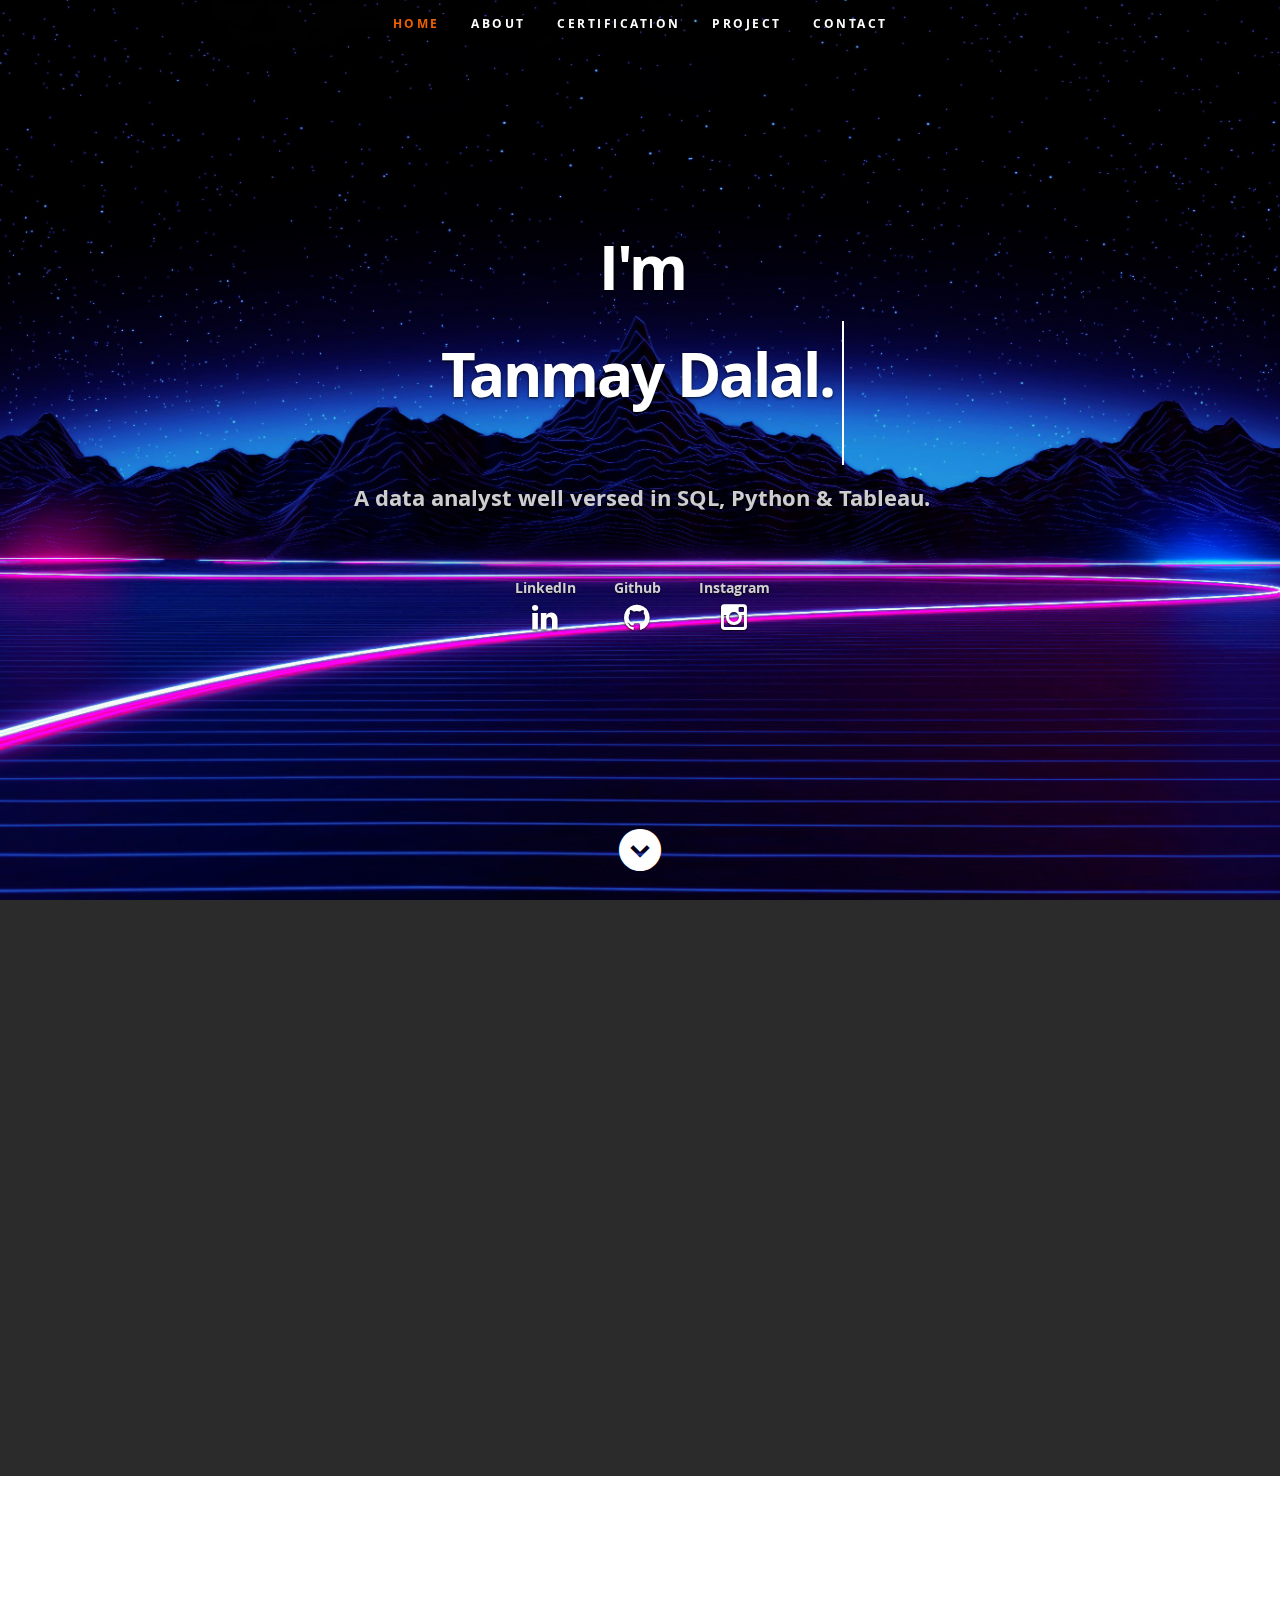
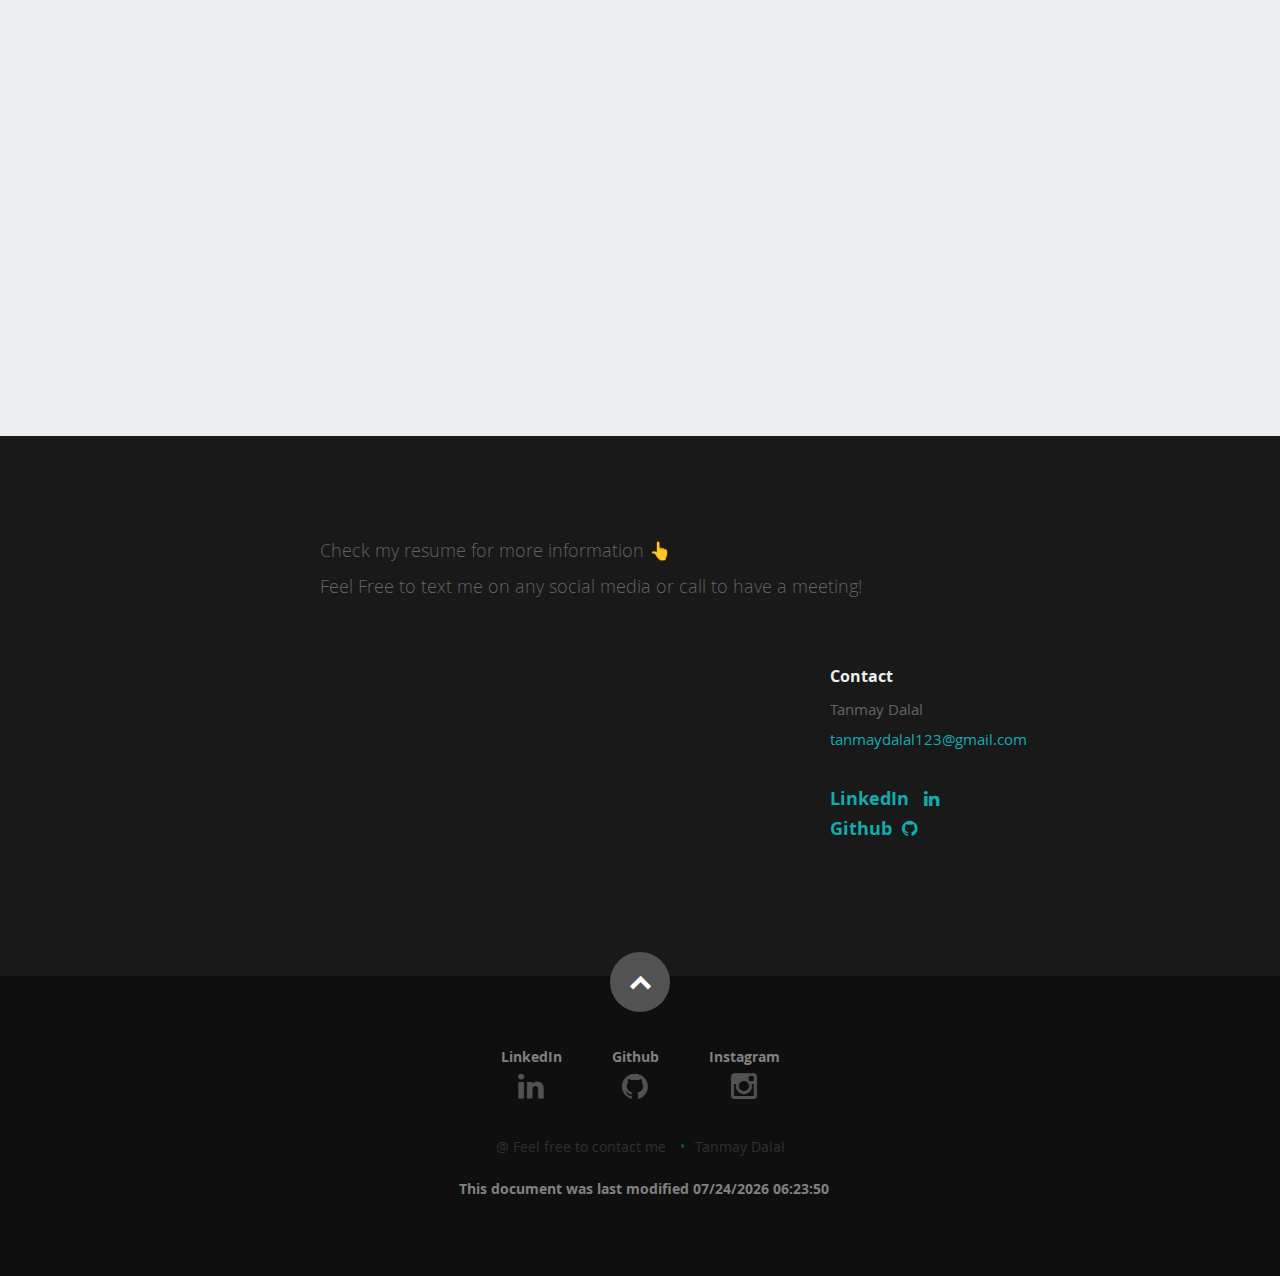
==== index.html @ ce8e5664 "cahnged index.html" ====
<!DOCTYPE html>
<!--[if lt IE 8]><html class="no-js ie ie7" lang="en"> <![endif]-->
<!--[if IE 8]><html class="no-js ie ie8" lang="en"> <![endif]-->
<!--[if (gte IE 8)|!(IE)]><!-->
<html class="no-js" lang="en">
  <!--<![endif]-->
  <head>
    <!--- Basic Page Needs -->
    <meta charset="utf-8" />
    <title>Tanmay Dalal</title>
    <meta name="description" content="" />
    <meta name="author" content="" />

    <!-- Mobile Specific Metas -->
    <meta
      name="viewport"
      content="width=device-width, initial-scale=1, maximum-scale=0.9"
    />

    <!-- CSS -->
    <link rel="stylesheet" href="css/default.css" />
    <link rel="stylesheet" href="css/layout.css" />
    <link rel="stylesheet" href="css/media-queries.css" />
    <link rel="stylesheet" href="css/magnific-popup.css" />
    <link rel="stylesheet" href="css/headerAnimation.css" />
    <link rel="stylesheet" href="https://unpkg.com/aos@next/dist/aos.css" />
    <!-- Script -->
    <script src="js/modernizr.js"></script>

    <!-- Favicons -->
    <link rel="shortcut icon" href="favicon.jpg" />
  </head>
  
  <body>
    <script src="https://unpkg.com/aos@next/dist/aos.js"></script>
    <script>
      AOS.init();
    </script>
    <!-- Header -->
    <header id="home">
      <nav id="nav-wrap">
        <a class="mobile-btn" href="#nav-wrap" title="Show navigation">
          Show navigation
        </a>
        <a class="mobile-btn" href="#" title="Hide navigation">
          Hide navigation
        </a>
        <ul id="nav" class="nav">
          <li class="current"><a class="smoothscroll" href="#home">Home</a></li>
          <li><a class="smoothscroll" href="#about">About</a></li>
          <li><a class="smoothscroll" href="#resume">Certification</a></li>
          <li><a class="smoothscroll" href="#portfolio">Project</a></li>
          <li><a class="smoothscroll" href="#contact">Contact</a></li>
        </ul>
        <!-- end #nav -->
      </nav>
      <!-- end #nav-wrap -->
      <div class="row banner">

              <div class="banner-text">

           <div data-aos="fade-down"
            data-aos-duration="900"
            data-aos-easing="ease-out">     
            <h1 class="cd-headline clip is-full-width">
              <span>I'm </span> <br>
              <span class="cd-words-wrapper">
                <b class="is-visible">Tanmay Dalal.</b>
                <b>a data analyst. </b>
                <b>a tech enthusiast. </b>
                <b>a fan of F1. </b>


              </span>
            </h1>
  
          </div>      
          <h3>
            <div data-aos="zoom-in-down"
            data-aos-delay="200" 
            data-aos-duration="900"
            data-aos-easing="ease-in-out"> 
            <p>
              A data analyst well versed in SQL, Python & Tableau.

            </p>
          </h3>
           </div>
          <ul class="social">
            <li data-aos="zoom-out-down" data-aos-easing="ease-in-out" data-aos-delay="500"  data-aos-duration="900">
              
            </li>
            <li data-aos="zoom-out-down" data-aos-easing="ease-in-out" data-aos-delay="500"  data-aos-duration="900">
              
            </li>
            <br>
            <li data-aos="zoom-out-down" data-aos-easing="ease-in-out" data-aos-delay="500"  data-aos-duration="900">
              <a href="https://www.linkedin.com/in/tanmay-dalal">
              <h6 style="color:#d0d0d0;">LinkedIn</h6>
              <i class="fa fa-linkedin" aria-hidden="true"></i></a>
            </li>
            <li data-aos="zoom-out-down" data-aos-easing="ease-in-out" data-aos-delay="500"  data-aos-duration="900">
              <a href="https://github.com/tanmayD123">
              <h6 style="color:#d0d0d0;">Github</h6>
              <i class="fa fa-github" aria-hidden="true"></i
              ></a>
            </li>
            
            <li data-aos="zoom-out-down" data-aos-easing="ease-in-out" data-aos-delay="500"  data-aos-duration="900">
              <a href="https://www.instagram.com/tanmaydalal/">
                <h6 style="color:#d0d0d0;">Instagram</h6>
              <i class="fa fa-instagram" aria-hidden="true"></i>
            </a>
            </li>
          </ul>
        </div>
      </div> 
        <p  class="scrolldown">
          <a class="smoothscroll" href="#about">
            <i  class="icon-down-circle"></i>
          </a>
        </p>
    </header>
    <!-- Header End -->

    <!-- About Section -->
      <section id="about">
        <div  class="row">
          <div data-aos="zoom-out-right"
              data-aos-duration="1000"
              data-aos-easing="ease-out" class="three columns">
            <img class="profile-pic" src="images/photo.jpg" alt="" />
          </div>

          <div data-aos="zoom-out-left"
              data-aos-duration="1000"
              data-aos-easing="ease-out" class="nine columns main-col">
            <h2>About Me</h2>

            <p>
              An aspiring professional who strives for perfection and relies on hard work for getting things done. Currently in final year of B.Tech in
              Electrical Engineering (2021 Batch). A technology enthusiast who loves to be up-to-date about the latest trends and development in technology. Tanmay is a purpose driven person who values trustworthiness and integrity and is always eager to learn new things and take up new
              challenges.
              <!--I am an undergraduate Computer Science student at McMaster University.<br>
              I am keen on working in a challenging environment where I can enhance
              my skills while I learn new skills. -->
            </p>

            <div class="row">
              <div class="columns contact-details">
                <h2>Contact Details</h2>
                <p class="address">
                  <span>Tanmay Dalal (He/His)</span><br />

                  <span>
                    <a href="mailto:tanmaydalal123@gmail.com">tanmaydalal123@gmail.com</a>
                    <br />
                    
                  </span>
                </p>
                <span class="social">
                  <h5 style="color:#808080;">
                    <a href="https://www.linkedin.com/in/tanmay-dalal"
                      >LinkedIn &nbsp;<i
                        class="fa fa-linkedin"
                        aria-hidden="true"
                      ></i
                    ></a>
                  </h5>
                  <h5 style="color:#808080;">
                    <a href="https://github.com/tanmayD123"
                      >Github &nbsp;<i class="fa fa-github" aria-hidden="true"></i
                    ></a>
                  </h5>
                </span>
              </div>

              <div class="columns download">
                <p>
                  <a href="resume.pdf" target="_blank" class="button"
                    ><i class="fa fa-download"></i>View Resume</a
                  >
                </p>
              </div>
            </div>
            <!-- end row -->
          </div>
          <!-- end .main-col -->
        </div>
      </section>
    <!-- About Section End-->

    <!-- Resume Section -->
    <section id="resume">
      <!-- Work -->
      <div class="row work">
        <div data-aos="zoom-out-right"
            data-aos-duration="1000"
              
            data-aos-easing="ease-out" class="three columns header-col">
          <h1><span>Certifications</span></h1>
        </div>

        <div data-aos="zoom-out-left"
            data-aos-duration="1000"
              
            data-aos-easing="ease-out" class="nine columns main-col">
          <div class="row item">
              <div class="twelve columns">
                <h3>Google Data Analytics Professional Certificate </h3>
                <p class="info">Completed 5 out of 8 courses
                  <span>&bull;</span>
                  <em class="date">Ongoing</em>
                </p>
              </div>
              <br />
          </div>

          
          <div class="row item">
            <div class="twelve columns">
                <h3> Machine Learning A-Z ™ : Hands-On Python & R In Data
                  Science </h3>
                <p class="info">From Udemy
                  <span>&bull;</span>
                  <em class="date"></em>
                </p>
            </div>
            <br />
          </div>

          <div class="row item">
            <div class="twelve columns">
              <h3>Data Science 360 Course : Complete Data Science
                Bootcamp</h3>
              <p class="info">From Udemy
                <span>&bull;</span>
                <em class="date"></em>
              </p>
            </div>
            <br />
          </div>
          <!-- item end -->

          
          <!-- item end -->
        </div>
        <!-- main-col end -->
      </div>
    <!-- End Work -->

      <!-- Skills -->
        <div class="row skill">
          <div  data-aos="zoom-out-right"
              data-aos-duration="1000"
              
              data-aos-easing="ease-out" class="three columns header-col">
            <h1><span>Skills</span></h1>
          </div>

          <div data-aos="zoom-out-left"
              data-aos-duration="1000"
                
              data-aos-easing="ease-out" class="nine columns main-col">
            <div class="bars">
              <ul class="skills">
                <li><span class="bar-expand python"></span><em>Python 3</em></li>
                <li><span class="bar-expand java"></span><em>Java</em></li>
                <li><span class="bar-expand c"></span><em>R (Currently Learning)</em></li>
                <li></span><em>Data Visualization</em></li>
                <li></span><em>SQL</em></li>
                <li></span><em>Machine Learning</em></li>
                <li></span><em>Spreadsheets</em></li>
                <li></span><em>Wed Development</em></li>
                <li></span><em>Model Deployment</em></li>
              
                <li><span class="bar-expand c"></span><em></em></li>
              </ul>
            </div>
            <!-- end skill-bars -->
          </div>
          <!-- main-col end -->
        </div>
      <!-- End skills -->

      <!-- Technologies -->
        <div class="row skill">
          <div data-aos="zoom-out-right"
            
              data-aos-duration="1000"
              data-aos-easing="ease-out" class="three columns header-col">
            <h1><span>Technologies</span></h1>
          </div>

          <div data-aos="zoom-out-left"
            
              data-aos-duration="1000"
              data-aos-easing="ease-out" class="nine columns main-col">
            <div class="bars">
              <ul class="skills">
                <li>
                <em>Tableau</em>
              </li>
              <li>
                <em>Microsoft SQL Server</em>
              </li>
              <li>
                <em>MySQL</em>
              </li>
              <li>
                <em>Google BigQuery</em>
              </li>
              <li>
                <em>Microsoft Powerpoint</em>
              </li>
              <li>
                <em>Microsoft Excel</em>
              </li>
              <li>
                <em>Google Sheets</em>
              </li>
              <li>
                <em>Adobe Photoshop</em>
              </li>
              <li>
                <em>Heroku</em>
              </li>
              <li>
                <em>HTML 5, CSS</em>
              </li>
              <li>
                <em>Flask Framework</em>
              </li>
              <li>
                <em>git</em>
              </li>
              
                
              </ul>
            </div>
            <!-- end skill-bars -->
          </div>
          <!-- main-col end -->
        </div>

      <hr />
      <!-- End Technologies -->



      <br />
      
      

      <br />
    </section>
    <!-- Resume Section End-->


    <!-- Portfolio Section -->
      <section id="portfolio">
        <div class="row">
          <div class="twelve columns collapsed">
            <h1 data-aos="zoom-out-down"
              data-aos-duration="1000"
              data-aos-easing="ease-out" >Check Out Some of My Works.</h1>

            <!-- portfolio-wrapper -->
            <div data-aos="zoom-out-down"
            data-aos-offset="300"
              data-aos-duration="1000"
              data-aos-easing="ease-out" id="portfolio-wrapper" class="bgrid-thirds s-bgrid-thirds cf">

              <div class="columns portfolio-item">
                <div class="item-wrap">
                  <a href="#modal-01" title="">
                    <img alt="" src="images/portfolio/prophet.PNG" />
                    <div class="overlay">
                      <div class="portfolio-item-meta">
                        <h5>Electrical Load Forecasting using Machine Learning</h5>
                        <p>Facebook Prophet, Python</p>
                      </div>
                    </div>
                    <div class="link-icon"><i class="icon-plus"></i></div>
                  </a>
                </div>
              </div>
              <!-- item end -->

              
              <!-- item end -->

              <div class="columns portfolio-item">
                <div class="item-wrap">
                  <a href="#modal-03" title="">
                    <img alt="" src="images/portfolio/covid.jpg" />
                    <div class="overlay">
                      <div class="portfolio-item-meta">
                        <h5>Covid 19 Data Exploration using Microsoft SQL Server</h5>
                        <p>SQL</p>
                      </div>
                    </div>
                    <div class="link-icon"><i class="icon-plus"></i></div>
                  </a>
                </div>
              </div>

              <div class="columns portfolio-item">
                <div class="item-wrap">
                  <a href="#modal-04" title="">
                    <img alt="" src="images/portfolio/feature1.png" />
                    <div class="overlay">
                      <div class="portfolio-item-meta">
                        <h5>Data Visualization using Tableau Dashboards</h5>
                        <p>Tableau Public</p>
                      </div>
                    </div>
                    <div class="link-icon"><i class="icon-plus"></i></div>
                  </a>
                </div>
              </div>
              
              <div class="columns portfolio-item">
                <div class="item-wrap">
                  <a href="#modal-05" title="">
                    <img alt="" src="images/portfolio/images.png" />
                    <div class="overlay">
                      <div class="portfolio-item-meta">
                        <h5>Data Cleaning using SQL</h5>
                        <p>Microsoft SQL Server</p>
                      </div>
                    </div>
                    <div class="link-icon"><i class="icon-plus"></i></div>
                  </a>
                </div>
              </div>

              <!-- item end -->

               
              <!-- item 5  end -->

              
              <!-- item 6  end -->

               
              <!-- item 7  end -->

              
              <!-- item 8  end -->
            </div>
            <!-- portfolio-wrapper end -->
          </div>
          <!-- twelve columns end -->



          <!-- Modal Popup --------------------------------------------------------------- -->

          <div id="modal-01" class="popup-modal mfp-hide">
            <img
              class="scale-with-grid"
              src="images/portfolio/modals/m-feature.PNG"
              alt=""
            />

            <div class="description-box">
              <h4>Project Details</h4>
              <p>This project forecasts future Electrical Load Consumption based on parameters like Day/date, Temperature, Humidity.</p>
              <span class="categories"
                ><i class="fa fa-tag"></i>Python, HTML5, CSS, FLASK, ML, Forecasting</span
              >
            </div>

            <div class="link-box">
              <a
                href="https://github.com/tanmayD123/load_predv1.6.0"
                target="_blank"
              >
                >Details</a
              >

              <a class="popup-modal-dismiss"> >Close</a>
            </div>
          </div>
          <!-- modal-01 End -->

          <div id="modal-02" class="popup-modal mfp-hide">
            <img
              class="scale-with-grid"
              src="images/portfolio/modals/m-feature1.PNG"
              alt=""
            />

            <div class="description-box">
              <h4>Data Visualization using Tableau</h4>
              <p>Dashboards on various topics such as Covid etc.</p>
              <span class="categories"
                ><i class="fa fa-tag"></i></span
              >
            </div>

            <div class="link-box">
              <a
                href="https://public.tableau.com/app/profile/tanmay.dalal"
                target="_blank"
              >
                >Details</a
              >
              
              <a class="popup-modal-dismiss"> >Close</a>
            </div>
          </div>
          <!-- modal-02 End -->

          <div id="modal-03" class="popup-modal mfp-hide">
            <img
              class="scale-with-grid"
              src="images/portfolio/modals/covid.jpg"
              alt=""
            />

            <div class="description-box">
              <h4>Covid 19 Global Data Exploration</h4>
              <p>
                Used Microsoft SQL Server to explore Covid 19 data from major countries and found calculated
                many metrics like global Infection Rate, Death Rate etc.
              </p>
              <span class="categories"><i class="fa fa-tag"></i>SQL</span>
            </div>

            <div class="link-box">
              <a
                href="https://github.com/tanmayD123/Covid-19-Project/blob/main/SQLQuery1.sql"
                target="_blank"
              >
                >Details</a
              >

              <a class="popup-modal-dismiss"> >Close</a>
            </div>
          </div>
          <!-- modal-03 End -->

          
          <!-- modal-04 End -->

          <div id="modal-04" class="popup-modal mfp-hide">
            <img
              class="scale-with-grid"
              src="images/portfolio/modals/feature1.png"
              alt=""
            />

            <div class="description-box">
              <h4>Data Visualization using Tableau</h4>
              <p>Dashboards on various topics such as Covid etc.</p>
              <span class="categories"
                ><i class="fa fa-tag"></i></span
              >
            </div>

            <div class="link-box">
              <a href="https://public.tableau.com/app/profile/tanmay.dalal" target="_blank">
                >Link</a
              >
              <a class="popup-modal-dismiss"> >Close</a>
            </div>
          </div>
          <!-- modal-05 End -->

          <div id="modal-05" class="popup-modal mfp-hide">
            <img
              class="scale-with-grid"
              src="images/portfolio/modals/sql.png"
              alt=""
            />

            <div class="description-box">
              <h4>Data Cleaning using SQL</h4>
              <p>Cleaning such as Formatting data, data types, dates, dropping duplicate rows, filling NULL values and 
              seperating columns.</p>
              <span class="categories"
                ><i class="fa fa-tag"></i>Microsoft SQL Server</span
              >
            </div>

            <div class="link-box">
              <a
                href="https://github.com/tanmayD123/PortfolioProjects/tree/main/SQL%20Queries"
                target="_blank"
              >
                >Link</a
              >
              <a class="popup-modal-dismiss"> >Close</a>
            </div>
          </div>

          <!-- modal-06 Begin -->

          <div id="modal-06" class="popup-modal mfp-hide">
            <img
              class="scale-with-grid"
              src="images/portfolio/modals/m-feature6.png"
              alt=""
            />

            <div class="description-box">
              <h4>SafeParkingZone</h4>
              <p>Read more on my gitHub account</p>
              <span class="categories"
                ><i class="fa fa-tag"></i>Android Studio, Java,
                LaTex(Documentation)</span
              >
            </div>

            <div class="link-box">
              <a
                href="https://github.com/sharmb9/SafeParkingZones"
                target="_blank"
              >
                >Link</a
              >
              <a class="popup-modal-dismiss"> >Close</a>
            </div>
          </div>
          <!-- modal-06 End -->

          <!-- modal-07 Begin -->

          <div id="modal-07" class="popup-modal mfp-hide">
            <img
              class="scale-with-grid"
              src="images/portfolio/modals/m-feature7.png"
              alt=""
            />

            <div class="description-box">
              <h4>Conway's Game of life</h4>
              <p>Read more on my gitHub account</p>
              <span class="categories"
                ><i class="fa fa-tag"></i>C++ and LaTex(Documentation)</span
              >
            </div>

            <div class="link-box">
              <a
                href="https://github.com/TANEJS4/Conway-s-Game-of-life"
                target="_blank"
              >
                >Link</a
              >
              <a class="popup-modal-dismiss"> >Close</a>
            </div>
          </div>
          <!-- modal-07 End -->

          <!-- modal-08 Begin -->

          <div id="modal-08" class="popup-modal mfp-hide">
            <img
              class="scale-with-grid"
              src="images/portfolio/modals/m-feature8.png"
              alt=""
            />

            <div class="description-box">
              <h4>Forty Thieves Solitaire</h4>
              <p>Read more on my gitHub account</p>
              <span class="categories"
                ><i class="fa fa-tag"></i>C++ and LaTex(Documentation)</span
              >
            </div>

            <div class="link-box">
              <a
                href="https://github.com/TANEJS4/Forty-Thieves-solitaire"
                target="_blank"
              >
                >Link</a
              >
              <a class="popup-modal-dismiss"> >Close</a>
            </div>
          </div>
          <!-- modal-08 End -->
        </div>
        <!-- row End -->
      </section>
    <!-- Portfolio Section End-->

    <!-- Contact Section -->
    <section id="contact">
      <div class="row section-head">
        <div class="two columns header-col"></div>

        <div class="ten columns">
          <p class="lead">
            Check my resume for more information
            <a class="smoothscroll" href="#about">👆</a>
            <br />
            Feel Free to text me on any social media or call to have a meeting!
          </p>
        </div>
      </div>

      <div class="row">
        <div class="eight columns"></div>

        <aside class="four columns footer-widgets">
          <div class="widget widget_contact">
            <h4>Contact</h4>
            <p class="address">
              Tanmay Dalal
              <br />

              <span
                ><a href="mailto:tanmaydalal123@gmail.com"
                  >tanmaydalal123@gmail.com</a
                ><br />
                </span
              >
              <span class="social">
                <h5 style="color:#808080;">
                  <a href="https://www.linkedin.com/in/tanmay-dalal">
                    LinkedIn &nbsp;
                    <i class="fa fa-linkedin" aria-hidden="true"></i>
                  </a>
                </h5>
                <h5 style="color:#808080;">
                  <a href="https://github.com/tanmayD123"
                    >Github &nbsp;<i class="fa fa-github" aria-hidden="true"></i
                  ></a>
                </h5>
              </span>
            </p>
          </div>
        </aside>
      </div>
    </section>
    <!-- Contact Section End-->

    <!-- footer -->
    <footer>
      <div class="row">
        <div class="twelve columns">
          <ul class="social-links">

            <li>
              <h6 style="color:#808080;">LinkedIn</h6>
              <a href="https://www.linkedin.com/in/tanmay-dalal"
                ><i class="fa fa-linkedin" aria-hidden="true"></i
              ></a>
            </li>

            <li>
              <h6 style="color:#808080;">Github</h6>
              <a href="https://github.com/tanmayD123"
                ><i class="fa fa-github" aria-hidden="true"></i
              ></a>
            </li>

            
            <li>
              <h6 style="color:#808080;">Instagram</h6>
              <a href="https://www.instagram.com/tanmaydalal/"
                ><i class="fa fa-instagram" aria-hidden="true"></i
              ></a>
            </li>
          </ul>

          <ul class="copyright">
            <li>@ Feel free to contact me</li>
            <li>Tanmay Dalal</li>
          </ul>
          <ul>
              <h6 style="color:#808080;"> &nbsp This document was last modified <span id="lastupdated"></span> </h6>
          <script>
          document.getElementById("lastupdated").innerHTML = document.lastModified;
          </script>
          </ul>
        </div>

        <div id="go-top">
          <a class="smoothscroll" title="Back to Top" href="#home"
            ><i class="icon-up-open"></i
          ></a>
        </div>
      </div>
    </footer>
    <!-- Footer End -->

    <!-- Java Script  -->
      <script src="http://ajax.googleapis.com/ajax/libs/jquery/1.10.2/jquery.min.js"></script>
      <script>
        window.jQuery ||
          document.write('<script src="js/jquery-1.10.2.min.js"><\/script>');
      </script>
      <script
        type="text/javascript"
        src="js/jquery-migrate-1.2.1.min.js"></script>
      <script src="js/headerAnimation.js"></script>

      <script src="js/jquery.flexslider.js"></script>
      <script src="js/waypoints.js"></script>
      <script src="js/jquery.fittext.js"></script>
      <script src="js/magnific-popup.js"></script>
      <script src="js/init.js"></script>

  </body>
</html>
---- css/default.css ----
/* ------------------------------------------------------------------ */
/* a. Webfonts and Icon fonts
 ------------------------------------------------------------------ */

@import url("fonts.css");
@import url("fontello/css/fontello.css");
@import url("font-awesome/css/font-awesome.min.css");

/* ------------------------------------------------------------------
/* b. Reset
      Adapted from:
      Normalize.css - https://github.com/necolas/normalize.css/
      HTML5 Doctor Reset - html5doctor.com/html-5-reset-stylesheet/
/* ------------------------------------------------------------------ */

html, body, div, span, object, iframe,
h1, h2, h3, h4, h5, h6, p, blockquote, pre,
abbr, address, cite, code,
del, dfn, em, img, ins, kbd, q, samp,
small, strong, sub, sup, var,
b, i,
dl, dt, dd, ol, ul, li,
fieldset, form, label, legend,
table, caption, tbody, tfoot, thead, tr, th, td,
article, aside, canvas, details, figcaption, figure,
footer, header, hgroup, menu, nav, section, summary,
time, mark, audio, video {
   margin: 0;
   padding: 0;
   border: 0;
   outline: 0;
   font-size: 100%;
   vertical-align: baseline;
   background: transparent;
}

article,aside,details,figcaption,figure,
footer,header,hgroup,menu,nav,section {
   display: block;
}

audio,
canvas,
video {
   display: inline-block;
}

audio:not([controls]) {
   display: none;
   height: 0;
}

[hidden] { display: none; }

code, kbd, pre, samp {
   font-family: monospace, serif;
   font-size: 1em;
}

pre {
   white-space: pre;
   white-space: pre-wrap;
   word-wrap: break-word;
}

blockquote, q { quotes: &#8220 &#8220; }

blockquote:before, blockquote:after,
q:before, q:after {
   content: '';
   content: none;
}

ins {
   background-color: #ff9;
   color: #000;
   text-decoration: none;
}

mark {
   background-color: #A7F4F6;
   color: #555;
}

del { text-decoration: line-through; }

abbr[title], dfn[title] {
   border-bottom: 1px dotted;
   cursor: help;
}

table {
   border-collapse: collapse;
   border-spacing: 0;
}


/* ------------------------------------------------------------------ */
/* c. Default and Basic Styles
      Adapted from:
      Skeleton CSS Framework - http://www.getskeleton.com/
      Typeplate Typographic Starter Kit - http://typeplate.com/
/* ------------------------------------------------------------------ */

/*  1. Basic  ------------------------------------------------------- */

*,
*:before,
*:after {
   -moz-box-sizing: border-box;
   -webkit-box-sizing: border-box;
   box-sizing: border-box;
}

html {
   font-size: 62.5%;
   -webkit-font-smoothing: antialiased;
}

body {
   background: #fff;
   font-family: 'opensans-regular', sans-serif;
   font-weight: normal;
   font-size: 15px;
   line-height: 30px;
	color: #838C95;

   -webkit-font-smoothing: antialiased; /* Fix for webkit rendering */
	-webkit-text-size-adjust: 100%;
}

/*  2. Typography
       Vertical rhythm with leading derived from 6
--------------------------------------------------------------------- */

h1, h2, h3, h4, h5, h6 {
   color: #313131;
	font-family: 'opensans-bold', sans-serif;
   font-weight: normal;
}
h1 a, h2 a, h3 a, h4 a, h5 a, h6 a { font-weight: inherit; }
h1 { font-size: 38px; line-height: 42px; margin-bottom: 12px; letter-spacing: -1px; }
h2 { font-size: 28px; line-height: 36px; margin-bottom: 6px; }
h3 { font-size: 22px; line-height: 30px; margin-bottom: 12px; }
h4 { font-size: 20px; line-height: 30px; margin-bottom: 6px; }
h5 { font-size: 18px; line-height: 30px; }
h6 { font-size: 14px; line-height: 30px; }
.subheader { }

p { margin: 0 0 30px 0; }
p img { margin: 0; }
p.lead {
   font: 19px/36px 'opensans-light', sans-serif;
   margin-bottom: 18px;
}

/* for 'em' and 'strong' tags, font-size and line-height should be same with
the body tag due to rendering problems in some browsers */
em { font: 15px/30px 'opensans-italic', sans-serif; }
strong, b { font: 15px/30px 'opensans-bold', sans-serif; }
small { font-size: 11px; line-height: inherit; }

/*	Blockquotes */
blockquote {
   margin: 30px 0px;
   padding-left: 40px;
   position: relative;
}
blockquote:before {
   content: "\201C";
   opacity: 0.45;
   font-size: 80px;
   line-height: 0px;
   margin: 0;
   font-family: arial, sans-serif;

   position: absolute;
   top:  30px;
	left: 0;
}
blockquote p {
   font-family: 'librebaskerville-italic', serif;
   padding: 0;
   font-size: 18px;
   line-height: 36px;
}
blockquote cite {
   display: block;
   font-size: 12px;
   font-style: normal;
   line-height: 18px;
}
blockquote cite:before { content: "\2014 \0020"; }
blockquote cite a,
blockquote cite a:visited { color: #8B9798; border: none }

/* ---------------------------------------------------------------------
/*  Pull Quotes Markup
/*
    <aside class="pull-quote">
		<blockquote>
			<p></p>
		</blockquote>
	 </aside>
/*
/* --------------------------------------------------------------------- */
.pull-quote {
   position: relative;
	padding: 18px 30px 18px 0px;
}
.pull-quote:before,
.pull-quote:after {
	height: 1em;
	opacity: 0.45;
	position: absolute;
	font-size: 80px;
   font-family: Arial, Sans-Serif;
}
.pull-quote:before {
	content: "\201C";
	top:  33px;
	left: 0;
}
.pull-quote:after {
	content: '\201D';
	bottom: -33px;
	right: 0;
}
.pull-quote blockquote {
   margin: 0;
}
.pull-quote blockquote:before {
   content: none;
}

/* Abbreviations */
abbr {
   font-family: 'opensans-bold', sans-serif;
	font-variant: small-caps;
	text-transform: lowercase;
   letter-spacing: .5px;
	color: gray;
}
abbr:hover { cursor: help; }

/* drop cap */
.drop-cap:first-letter {
	float: left;
	margin: 0;
	padding: 14px 6px 0 0;
	font-size: 84px;
	font-family: /* Copperplate */ 'opensans-bold', sans-serif;
   line-height: 60px;
	text-indent: 0;
	background: transparent;
	color: inherit;
}

hr { border: solid #E3E3E3; border-width: 1px 0 0; clear: both; margin: 11px 0 30px; height: 0; }


/*  3. Links  ------------------------------------------------------- */

a, a:visited {
   text-decoration: none;
   outline: 0;
   color: #11ABB0;

   -webkit-transition: color .3s ease-in-out;
   -moz-transition: color .3s ease-in-out;
   -o-transition: color .3s ease-in-out;
   transition: color .3s ease-in-out;
}
a:hover, a:focus { color: #313131; }
p a, p a:visited { line-height: inherit; }


/*  4. List  --------------------------------------------------------- */

ul, ol { margin-bottom: 24px; margin-top: 12px; }
ul { list-style: none outside; }
ol { list-style: decimal; }
ol, ul.square, ul.circle, ul.disc { margin-left: 30px; }
ul.square { list-style: square outside; }
ul.circle { list-style: circle outside; }
ul.disc { list-style: disc outside; }
ul ul, ul ol,
ol ol, ol ul { margin: 6px 0 6px 30px; }
ul ul li, ul ol li,
ol ol li, ol ul li { margin-bottom: 6px; }
li { line-height: 18px; margin-bottom: 12px; }
ul.large li { }
li p { }

/* ---------------------------------------------------------------------
/*  Stats Tab Markup

    <ul class="stats-tabs">
		<li><a href="#">[value]<b>[name]</b></a></li>
	 </ul>

    Extend this object into your markup.
/*
/* --------------------------------------------------------------------- */
.stats-tabs {
   padding: 0;
   margin: 24px 0;
}
.stats-tabs li {
	display: inline-block;
	margin: 0 10px 18px 0;
	padding: 0 10px 0 0;
	border-right: 1px solid #ccc;
}
.stats-tabs li:last-child {
	margin: 0;
	padding: 0;
	border: none;
}
.stats-tabs li a {
	display: inline-block;
	font-size: 22px;
	font-family: 'opensans-bold', sans-serif;
   border: none;
   color: #313131;
}
.stats-tabs li a:hover {
   color:#11ABB0;
}
.stats-tabs li a b {
	display: block;
	margin: 6px 0 0 0;
	font-size: 13px;
	font-family: 'opensans-regular', sans-serif;
   color: #8B9798;
}

/* definition list */
dl { margin: 12px 0; }
dt { margin: 0; color:#11ABB0; }
dd { margin: 0 0 0 20px; }

/* Lining Definition Style Markup */
.lining dt,
.lining dd {
	display: inline;
	margin: 0;
}
.lining dt + dt:before,
.lining dd + dt:before {
	content: "\A";
	white-space: pre;
}
.lining dd + dd:before {
	content: ", ";
}
.lining dd:before {
	content: ": ";
	margin-left: -0.2em;
}

/* Dictionary Definition Style Markup */
.dictionary-style dt {
	display: inline;
	counter-reset: definitions;
}
.dictionary-style dt + dt:before {
	content: ", ";
	margin-left: -0.2em;
}
.dictionary-style dd {
	display: block;
	counter-increment: definitions;
}
.dictionary-style dd:before {
	content: counter(definitions, decimal) ". ";
}

/* Pagination */
.pagination {
   margin: 36px auto;
   text-align: center;
}
.pagination ul li {
   display: inline-block;
   margin: 0;
   padding: 0;
}
.pagination .page-numbers {
   font: 15px/18px 'opensans-bold', sans-serif;
   display: inline-block;
   padding: 6px 10px;
   margin-right: 3px;
   margin-bottom: 6px;
	color: #6E757C;
	background-color: #E6E8EB;

	-webkit-transition: all 200ms ease-in-out;
	-moz-transition: all 200ms ease-in-out;
	-o-transition: all 200ms ease-in-out;
	-ms-transition: all 200ms ease-in-out;
	transition: all 200ms ease-in-out;

   -moz-border-radius: 3px;
   -webkit-border-radius: 3px;
   -khtml-border-radius: 3px;
	border-radius: 3px;
}
.pagination .page-numbers:hover {
   background: #838A91;
   color: #fff;
}
.pagination .current,
.pagination .current:hover {
   background-color: #11ABB0;
   color: #fff;
}
.pagination .inactive,
.pagination .inactive:hover {
   background-color: #E6E8EB;
	color: #A9ADB2;
}
.pagination .prev, .pagination .next {}

/*  5. Images  --------------------------------------------------------- */

img {
   max-width: 100%;
   height: auto;
}
img.pull-right { margin: 12px 0px 0px 18px; }
img.pull-left { margin: 12px 18px 0px 0px; }

/*  6. Buttons  --------------------------------------------------------- */

.button,
.button:visited,
button,
input[type="submit"],
input[type="reset"],
input[type="button"] {
   font: 16px/30px 'opensans-bold', sans-serif;
   background: #11ABB0;
   display: inline-block;
	text-decoration: none;
   letter-spacing: 0;
   color: #fff;
	padding: 12px 20px;
	margin-bottom: 18px;
   border: none;
   cursor: pointer;
   height: auto;

   -webkit-transition: all .2s ease-in-out;
	-moz-transition: all .2s ease-in-out;
	-o-transition: all .2s ease-in-out;
	-ms-transition: all .2s ease-in-out;
	transition: all .2s ease-in-out;

   -moz-border-radius: 3px;
   -webkit-border-radius: 3px;
   -khtml-border-radius: 3px;
   border-radius: 3px;
}

.button:hover,
button:hover,
input[type="submit"]:hover,
input[type="reset"]:hover,
input[type="button"]:hover {
   background: #3d4145;
   color: #fff;
}

.button:active,
button:active,
input[type="submit"]:active,
input[type="reset"]:active,
input[type="button"]:active {
   background: #3d4145;
   color: #fff;
}

.button.full-width,
button.full-width,
input[type="submit"].full-width,
input[type="reset"].full-width,
input[type="button"].full-width {
	width: 100%;
	padding-left: 0 !important;
	padding-right: 0 !important;
	text-align: center;
}

/* Fix for odd Mozilla border & padding issues */
button::-moz-focus-inner,
input::-moz-focus-inner {
    border: 0;
    padding: 0;
}


/*  7. Forms  --------------------------------------------------------- */

form { margin-bottom: 24px; }
fieldset { margin-bottom: 24px; }

input[type="text"],
input[type="password"],
input[type="email"],
textarea,
select {
   display: block;
   padding: 18px 15px;
   margin: 0 0 24px 0;
   border: 0;
   outline: none;
   vertical-align: middle;
   min-width: 225px;
	max-width: 100%;
   font-size: 15px;
   line-height: 24px;
	color: #647373;
	background: #D3D9D9;

}

/* select { padding: 0;
   width: 220px;
   } */

input[type="text"]:focus,
input[type="password"]:focus,
input[type="email"]:focus,
textarea:focus {
   color: #B3B7BC;
	background-color: #3d4145;
}

textarea { min-height: 220px; }

label,
legend {
   font: 16px/24px 'opensans-bold', sans-serif;
	margin: 12px 0;
   color: #3d4145;
   display: block;
}
label span,
legend span {
	color: #8B9798;
   font: 14px/24px 'opensans-regular', sans-serif;
}

input[type="checkbox"],
input[type="radio"] {
    font-size: 15px;
    color: #737373;
}

input[type="checkbox"] { display: inline; }

/* ------------------------------------------------------------------ */
/* d. Grid
---------------------------------------------------------------------
   gutter = 40px.
/* ------------------------------------------------------------------ */

/* default
--------------------------------------------------------------- */
.row {
   width: 96%;
   max-width: 1020px;
   margin: 0 auto;
}
/* fixed width for IE8 */
.ie .row { width: 1000px ; }

.narrow .row { max-width: 980px; }

.row .row { width: auto; max-width: none; margin: 0 -20px; }

/* row clearing */
.row:before,
.row:after {
    content: " ";
    display: table;
}
.row:after {
    clear: both;
}

.column, .columns {
   position: relative;
   padding: 0 20px;
   min-height: 1px;
   float: left;
}
.column.centered, .columns.centered  {
    float: none;
    margin: 0 auto;
}

/* removed gutters */
.row.collapsed > .column,
.row.collapsed > .columns,
.column.collapsed, .columns.collapsed  { padding: 0; }

[class*="column"] + [class*="column"]:last-child { float: right; }
[class*="column"] + [class*="column"].end { float: right; }

/* column widths */
.row .one         { width: 8.33333%; }
.row .two         { width: 16.66667%; }
.row .three       { width: 25%; }
.row .four        { width: 33.33333%; }
.row .five        { width: 41.66667%; }
.row .six         { width: 50%; }
.row .seven       { width: 58.33333%; }
.row .eight       { width: 66.66667%; }
.row .nine        { width: 75%; }
.row .ten         { width: 83.33333%; }
.row .eleven      { width: 91.66667%; }
.row .twelve      { width: 100%; }

/* Offsets */
.row .offset-1    { margin-left: 8.33333%; }
.row .offset-2    { margin-left: 16.66667%; }
.row .offset-3    { margin-left: 25%; }
.row .offset-4    { margin-left: 33.33333%; }
.row .offset-5    { margin-left: 41.66667%; }
.row .offset-6    { margin-left: 50%; }
.row .offset-7    { margin-left: 58.33333%; }
.row .offset-8    { margin-left: 66.66667%; }
.row .offset-9    { margin-left: 75%; }
.row .offset-10   { margin-left: 83.33333%; }
.row .offset-11   { margin-left: 91.66667%; }

/* Push/Pull */
.row .push-1      { left: 8.33333%; }
.row .pull-1      { right: 8.33333%; }
.row .push-2      { left: 16.66667%; 	}
.row .pull-2      { right: 16.66667%; }
.row .push-3      { left: 25%; }
.row .pull-3      { right: 25%;	}
.row .push-4      { left: 33.33333%; }
.row .pull-4      { right: 33.33333%; }
.row .push-5      { left: 41.66667%; }
.row .pull-5      { right: 41.66667%; }
.row .push-6      { left: 50%; }
.row .pull-6      { right: 50%; }
.row .push-7      { left: 58.33333%; }
.row .pull-7      { right: 58.33333%; }
.row .push-8      { left: 66.66667%; 	}
.row .pull-8      { right: 66.66667%; }
.row .push-9      { left: 75%; }
.row .pull-9      { right: 75%; }
.row .push-10     { left: 83.33333%; }
.row .pull-10     { right: 83.33333%; }
.row .push-11     { left: 91.66667%; }
.row .pull-11     { right: 91.66667%; }

/* block grids
--------------------------------------------------------------------- */
.bgrid-sixths [class*="column"]   { width: 16.66667%; }
.bgrid-quarters [class*="column"] { width: 25%; }
.bgrid-thirds [class*="column"]   { width: 33.33333%; }
.bgrid-halves [class*="column"]   { width: 50%; }

[class*="bgrid"] [class*="column"] + [class*="column"]:last-child { float: left; }

/* Left clearing for block grid columns - columns that changes width in
different screen sizes. Allows columns with different heights to align
properly.
--------------------------------------------------------------------- */
.first { clear: left; }   /* first column in default screen */
.s-first { clear: none; } /* first column in smaller screens */

/* smaller screens
--------------------------------------------------------------- */
@media only screen and (max-width: 900px) {

   /* block grids on small screens */
   .s-bgrid-sixths [class*="column"]   { width: 16.66667%; }
   .s-bgrid-quarters [class*="column"] { width: 25%; }
   .s-bgrid-thirds [class*="column"]   { width: 33.33333%; }
   .s-bgrid-halves [class*="column"]   { width: 50%; }

   /* block grids left clearing */
   .first { clear: none; }
   .s-first { clear: left; }

}

/* mobile wide/smaller tablets
--------------------------------------------------------------- */
@media only screen and (max-width: 767px) {

   .row {
	   width: 460px;
	   margin: 0 auto;
      padding: 0;
	}
   .column, .columns {
	   width: auto !important;
	   float: none;
	   margin-left: 0;
	   margin-right: 0;
      padding: 0 30px;
   }
   .row .row { width: auto; max-width: none; margin: 0 -30px; }

   [class*="column"] + [class*="column"]:last-child { float: none; }
   [class*="bgrid"] [class*="column"] + [class*="column"]:last-child { float: none; }

   /* Offsets */
   .row .offset-1    { margin-left: 0%; }
   .row .offset-2    { margin-left: 0%; }
   .row .offset-3    { margin-left: 0%; }
   .row .offset-4    { margin-left: 0%; }
   .row .offset-5    { margin-left: 0%; }
   .row .offset-6    { margin-left: 0%; }
   .row .offset-7    { margin-left: 0%; }
   .row .offset-8    { margin-left: 0%; }
   .row .offset-9    { margin-left: 0%; }
   .row .offset-10   { margin-left: 0%; }
   .row .offset-11   { margin-left: 0%; }
}

/* mobile narrow
--------------------------------------------------------------- */
@media only screen and (max-width: 460px) {

   .row { width: auto; }

}

/* larger screens
--------------------------------------------------------------- */
@media screen and (min-width: 1200px) {

   .wide .row { max-width: 1180px; }

}

/* ------------------------------------------------------------------ */
/* e. Others
/* ------------------------------------------------------------------ */

/*  1. Clearing
    (http://nicolasgallagher.com/micro-clearfix-hack/
--------------------------------------------------------------------- */

.cf:before,
.cf:after {
    content: " ";
    display: table;
}
.cf:after {
    clear: both;
}

/*  2. Misc -------------------------------------------------------- */

.remove-bottom { margin-bottom: 0 !important; }
.half-bottom { margin-bottom: 12px !important; }
.add-bottom { margin-bottom: 24px !important; }
.no-border { border: none; }

.text-center  { text-align: center !important; }
.text-left    { text-align: left !important; }
.text-right   { text-align: right !important; }
.pull-left    { float: left !important; }
.pull-right   { float: right !important; }
.align-center {
	margin-left: auto !important;
	margin-right: auto !important;
	text-align: center !important;
}
---- css/layout.css ----
/* ------------------------------------------------------------------ */
/* a. General Styles
/* ------------------------------------------------------------------ */

body { background: #0f0f0f; }

/* ------------------------------------------------------------------ */
/* b. Header Styles
/* ------------------------------------------------------------------ */

header {
   position: relative;
   height: 800px;
   min-height: 500px;
   width: 100%;
   background: #161415 url(../images/header-background.jpg) no-repeat top center;
   background-size: cover !important;
  -webkit-background-size: cover !important;
   text-align: center;
   overflow: hidden;
}


/* vertically center banner section */
header:before {
   content: '';
   display: inline-block;
   vertical-align: middle;
   height: 100%;

}
header .banner {
   display: inline-block;
   vertical-align: middle;
   margin: 0 auto;
   width: 85%;
   padding-bottom: 30px;
   text-align: center;

}

header .banner-text { width: 100%; }
header .banner-text h1 {
   font: 4em 'opensans-bold', sans-serif;
   color: #fff;
   letter-spacing: -2px;
   margin: 0 auto 18px auto;
   text-shadow: 0px 1px 3px rgba(0, 0, 0, .8);
}
header .banner-text h3 {
   font: 1.9em 'librebaskerville-regular' bold, serif bold;
   color: rgb(206, 206, 206);
   margin: 0 auto;
   width: 70%;
   text-shadow: 0px 1px 2px rgba(0, 0, 0, .5);
}
header .startscrollhover a{ 
   color: #11ABB0; 
}
header .startscrollhover a:hover{ 
   color: #11ABB0; 
}
header .banner-text h3 span,
header .banner-text h3 a {
   color: #fff;
font: bold;
}
header .banner-text hr {
   width: 60%;
   margin: 18px auto 24px auto;
   border-color: #2F2D2E;
   border-color: rgba(150, 150, 150, .1);
}

/* header social links */
header .social {
   margin: 24px 0;
   padding: 0;
   font-size: 30px;
   text-shadow: 0px 1px 2px rgba(0, 0, 0, .8);
}
header .social li {
   display: inline-block;
   margin: 0 15px;
   padding: 0;
}
header .social li a { color: #fff; }
header .social li a:hover { color: #11ABB0; }

/* scrolldown link */
header .scrolldown a {
   position: absolute;
   bottom: 30px;
   left: 50%;
   margin-left: -29px;
   color: #fff;
   display: block;
   height: 42px;
   width: 42px;
   font-size: 42px;
   line-height: 42px;
   color: #fff;
   border-radius: 100%;
   -webkit-transition: all .3s ease-in-out;
   -moz-transition: all .3s ease-in-out;
   -o-transition: all .3s ease-in-out;
   transition: all .3s ease-in-out;
}
header .scrolldown a:hover { color: #11ABB0; }

/* primary navigation
--------------------------------------------------------------------- */
#nav-wrap ul, #nav-wrap li, #nav-wrap a {
   margin: 0;
   padding: 0;
   border: none;
   outline: none;
}

/* nav-wrap */
#nav-wrap {
   font: 12px 'opensans-bold', sans-serif;
   width: 100%;
   text-transform: uppercase;
   letter-spacing: 2.5px;
   margin: 0 auto;
   z-index: 100;
   position: fixed;
   left: 0;
   top: 0;
}
.opaque { background-color: #333; }

/* hide toggle button */
#nav-wrap > a.mobile-btn { display: none; }

ul#nav {
   min-height: 48px;
   width: auto;

   /* center align the menu */
   text-align: center;
}
ul#nav li {
   position: relative;
   list-style: none;
   height: 48px;
   display: inline-block;
}

/* Links */
ul#nav li a {

/* 8px padding top + 8px padding bottom + 32px line-height = 48px */

   display: inline-block;
   padding: 8px 13px;
   line-height: 32px;
  text-decoration: none;
   text-align: left;
   color: #fff;

  -webkit-transition: color .2s ease-in-out;
  -moz-transition: color .2s ease-in-out;
  -o-transition: color .2s ease-in-out;
  -ms-transition: color .2s ease-in-out;
  transition: color .2s ease-in-out;
}

ul#nav li a:active { background-color: transparent !important; }
ul#nav li.current a { color: #F06000; }


/* ------------------------------------------------------------------ */
/* c. About Section
/* ------------------------------------------------------------------ */

#about {
   background: #2B2B2B;
   padding-top: 96px;
   padding-bottom: 66px;
   overflow: hidden;
}

#about a, #about a:visited  { color: #fff; }
#about a:hover, #about a:focus { color: #11ABB0; }

#about h2 {
   font: 22px/30px 'opensans-bold', sans-serif;
   color: #fff;
   margin-bottom: 12px;
}
#about p {
   line-height: 30px;
   color: #7A7A7A;
}
#about .profile-pic {
   position: relative;
   width: 120px;
   height: 120px;
   border-radius: 100%;
}
#about .contact-details { width: 41.66667%; }
#about .download {
   width: 58.33333%;
   padding-top: 6px;
}
#about .main-col { padding-right: 5%; }
#about .download .button {
   margin-top: 6px;
   background: #444;
}
#about .download .button:hover {
   background: #fff;
   color: #2B2B2B;
}
#about .download .button i {
   margin-right: 15px;
   font-size: 20px;
}


/* ------------------------------------------------------------------ */
/* d. Resume Section
/* ------------------------------------------------------------------ */

#resume {
   background: #fff;
   padding-top: 90px;
   padding-bottom: 72px;
   overflow: hidden;
}

#resume a, #resume a:visited  { color: #11ABB0; }
#resume a:hover, #resume a:focus { color: #313131; }

#resume h1 {
   font: 18px/24px 'opensans-bold', sans-serif;
   text-transform: uppercase;
   letter-spacing: 1px;
}
#resume h1 span {
   border-bottom: 3px solid #11ABB0;
   padding-bottom: 6px;
}
#resume h3 {
   font: 25px/30px 'opensans-bold', sans-serif;
}

#resume .header-col { padding-top: 9px; }
#resume .main-col { padding-right: 10%; }

.education, .work {
   margin-bottom: 48px;
   padding-bottom: 24px;
   border-bottom: 1px solid #E8E8E8;
}
#resume .info {
   font: 16px/24px 'librebaskerville-italic', serif;
   color: #6E7881;
   margin-bottom: 18px;
   margin-top: 9px;
}
#resume .info span {
   margin-right: 5px;
   margin-left: 5px;
}
#resume .date {
   font: 15px/24px 'opensans-regular', sans-serif;
   margin-top: 6px;
}

/*----------------------------------------------*/
/*  Skill Bars
/*----------------------------------------------*/

.bars {
  width: 95%;
  float: left;
  padding: 0;
  text-align: left;
}
.bars .skills {
    margin-top: 36px;
   list-style: none;
}
/*
.bars li {
   position: relative;
    margin-bottom: 60px;
    background: #ccc;
    height: 42px;
    border-radius: 3px;
}
.bar-expand {
   position: absolute;
   left: 0;
   top: 0;

   margin: 0;
   padding-right: 24px;
   background: #313131;
   display: inline-block;
   height: 42px;
   line-height: 42px;
   border-radius: 3px 0 0 3px;
} */
.bars li em {
  font: 15px 'opensans-bold', sans-serif;
   color: #313131;
  text-transform: uppercase;
   letter-spacing: 2px;
  font-weight: normal;
   position: relative;
  top: -36px;
}
/* 
.photoshop {
    width: 70%;
    -moz-animation: photoshop 10s ease;
    -webkit-animation: photoshop 10s ease;
}
.bash {
    width: 70%;
    -moz-animation: photoshop 10s ease;
    -webkit-animation: photoshop 10s ease;
}
.c {
    width: 70%;
    -moz-animation: c 2s ease;
    -webkit-animation: c 2s ease;
}
.html {

    width: 70%;
    -moz-animation: html 10s ease;
    -webkit-animation: html 10s ease;

}
.python{
    width: 90%;
    -moz-animation: python 10s ease;
    -webkit-animation: python 10s ease;
}
.c {
    width: 80%;
    -moz-animation: c 10s ease;
    -webkit-animation: c 10s ease;
}
.asm {
    width: 70%;
    -moz-animation: asm 10s ease;
    -webkit-animation: asm 10s ease;
}
.linux {
    width: 90%;
    -moz-animation: linux 10s ease;
    -webkit-animation: linux 10s ease;
}
.java {
    width: 85%;
    -moz-animation: java 10s ease;
    -webkit-animation: java 10s ease;
}
.matlab {
    width: 85%;
    -moz-animation: matlab 10s ease;
    -webkit-animation: matlab 10s ease;
}
.maple {
    width: 70%;
    -moz-animation: maple 10s ease;
    -webkit-animation: maple 10s ease;
}

@-moz-keyframes photoshop {
  0%   { width: 0px;  }
  100% { width: 70%;  }
}
@-moz-keyframes bash {
  0%   { width: 0px;  }
  100% { width: 70%;  }
}
@-moz-keyframes html {
  0%   { width: 0px;  }
  100% { width: 70%;  }
}
@-moz-keyframes c {
  0%   { width: 0px;  }
  100% { width: 70%;  }
}
@-moz-keyframes python {
  0%   { width: 0px;  }
  100% { width: 90%;  }
}
@-moz-keyframes c {
  0%   { width: 0px;  }
  100% { width: 80%;  }
}
@-moz-keyframes linux {
  0%   { width: 0px;  }
  100% { width: 90%;  }
}
@-moz-keyframes asm {
  0%   { width: 0px;  }
  100% { width: 70%;  }
}
@-moz-keyframes java {
  0%   { width: 0px;  }
  100% { width: 85%;  }
}
@-moz-keyframes matlab {
  0%   { width: 0px;  }
  100% { width: 75%;  }
}
@-moz-keyframes maple {
  0%   { width: 0px;  }
  100% { width: 70%;  }
}


@-webkit-keyframes photoshop {
  0%   { width: 0px;  }
  100% { width: 70%;  }
}
@-webkit-keyframes python {
  0%   { width: 0px;  }
  100% { width: 90%;  }
}
@-webkit-keyframes bash {
  0%   { width: 0px;  }
  100% { width: 70%;  }
}
@-webkit-keyframes c {
  0%   { width: 0px;  }
  100% { width: 70%;  }
}
@-webkit-keyframes html {
  0%   { width: 0px;  }
  100% { width: 70%;  }
}

@-webkit-keyframes c {
  0%   { width: 0px;  }
  100% { width: 80%;  }
}
@-webkit-keyframes linux {
  0%   { width: 0px;  }
  100% { width: 90%;  }
}
@-webkit-keyframes java {
  0%   { width: 0px;  }
  100% { width: 85%;  }
}
@-webkit-keyframes matlab {
  0%   { width: 0px;  }
  100% { width: 75%;  }
}
@-webkit-keyframes asm {
  0%   { width: 0px;  }
  100% { width: 70%;  }
}
@-webkit-keyframes maple {
  0%   { width: 0px;  }
  100% { width: 70%;  }
}
 */


/* ------------------------------------------------------------------ */
/* e. Portfolio Section
/* ------------------------------------------------------------------ */

#portfolio {
   background: #ebeeee;
   padding-top: 90px;
   padding-bottom: 60px;
}
#portfolio h1 {
   font: 27px 'opensans-semibold', sans-serif;
   text-transform: uppercase;
   letter-spacing: 1px;
   text-align: center;
   margin-bottom: 48px;
   color: #5f6e6e;
}

/* Portfolio Content */
#portfolio-wrapper .columns { margin-bottom: 36px; }
.portfolio-item .item-wrap {
   background: #fff;
   overflow: hidden;
   position: relative;

   -webkit-transition: all 0.3s ease-in-out;
  -moz-transition: all 0.3s ease-in-out;
  -o-transition: all 0.3s ease-in-out;
  -ms-transition: all 0.3s ease-in-out;
  transition: all 0.3s ease-in-out;
}
.portfolio-item .item-wrap a {
   display: block;
   cursor: pointer;
}

/* overlay */
.portfolio-item .item-wrap .overlay {
   position: absolute;
   left: 0;
   top: 0;
   width: 100%;
   height: 100%;

  opacity: 0;
  -moz-opacity: 0;
  filter:alpha(opacity=0);

   -webkit-transition: opacity 0.3s ease-in-out;
  -moz-transition: opacity 0.3s ease-in-out;
  -o-transition: opacity 0.3s ease-in-out;
  transition: opacity 0.3s ease-in-out;

   background: url(../images/overlay-bg.png) repeat;
}
.portfolio-item .item-wrap .link-icon {
   display: block;
   color: #fff;
   height: 30px;
   width: 30px;
   font-size: 18px;
   line-height: 30px;
   text-align: center;

   opacity: 0;
  -moz-opacity: 0;
  filter:alpha(opacity=0);

   -webkit-transition: opacity 0.3s ease-in-out;
  -moz-transition: opacity 0.3s ease-in-out;
  -o-transition: opacity 0.3s ease-in-out;
  transition: opacity 0.3s ease-in-out;

   position: absolute;
   top: 50%;
   left: 50%;
   margin-left: -15px;
   margin-top: -15px;
}
.portfolio-item .item-wrap img {
   vertical-align: bottom;
}
.portfolio-item .portfolio-item-meta { padding: 18px }
.portfolio-item .portfolio-item-meta h5 {
   font: 14px/21px 'opensans-bold', sans-serif;
   color: #fff;
}
.portfolio-item .portfolio-item-meta p {
   font: 12px/18px 'opensans-light', sans-serif;
   color: #c6c7c7;
   margin-bottom: 0;
}

/* on hover */
.portfolio-item:hover .overlay {
  opacity: 1;
  -moz-opacity: 1;
  filter:alpha(opacity=100);
}
.portfolio-item:hover .link-icon {
   opacity: 1;
  -moz-opacity: 1;
  filter:alpha(opacity=100);
}

/* popup modal */
.popup-modal {
  max-width: 550px;
  background: #fff;
  position: relative;
  margin: 0 auto;
}
.popup-modal .description-box { padding: 12px 36px 18px 36px; }
.popup-modal .description-box h4 {
   font: 15px/24px 'opensans-bold', sans-serif;
  margin-bottom: 12px;
   color: #111;
}
.popup-modal .description-box p {
  font: 14px/24px 'opensans-regular', sans-serif;
   color: #A1A1A1;
   margin-bottom: 12px;
}
.popup-modal .description-box .categories {
   font: 11px/21px 'opensans-light', sans-serif;
   color: #A1A1A1;
   text-transform: uppercase;
   letter-spacing: 2px;
   display: block;
   text-align: left;
}
.popup-modal .description-box .categories i {
   margin-right: 8px;
}
.popup-modal .link-box {
   padding: 18px 36px;
   background: #111;
   text-align: left;
}
.popup-modal .link-box a {
   color: #fff;
  font: 11px/21px 'opensans-bold', sans-serif;
  text-transform: uppercase;
   letter-spacing: 3px;
   cursor: pointer;
}
.popup-modal a:hover {  color: #00CCCC; }
.popup-modal a.popup-modal-dismiss { margin-left: 24px; }


/* fadein/fadeout effect for modal popup
/* ------------------------------------------------------------------ */

/* content at start */
.mfp-fade.mfp-wrap .mfp-content .popup-modal {
   opacity: 0;
   -webkit-transition: all 200ms ease-in-out;
  -moz-transition: all 200ms ease-in-out;
  -o-transition: all 200ms ease-in-out;
  -ms-transition: all 200ms ease-in-out;
   transition: all 200ms ease-in-out;
}
/* content fadein */
.mfp-fade.mfp-wrap.mfp-ready .mfp-content .popup-modal {
   opacity: 1;
}
/* content fadeout */
.mfp-fade.mfp-wrap.mfp-removing .mfp-content .popup-modal {
   opacity: 0;
}

/* ------------------------------------------------------------------ */
/* f. Call To Action Section
/* ------------------------------------------------------------------ */

#call-to-action {
   background: #212121;
   padding-top: 66px;
   padding-bottom: 48px;
}
#call-to-action h1 {
   font: 18px/24px 'opensans-bold', sans-serif;
   text-transform: uppercase;
   letter-spacing: 3px;
   color: #fff;
}
#call-to-action h1 span { display: none; }
#call-to-action .header-col h1:before {
   font-family: 'FontAwesome';
   content: "\f0ac";
  padding-right: 10px;
  font-size: 72px;
   line-height: 72px;
   text-align: left;
   float: left;
   color: #fff;
}
#call-to-action .action {
   margin-top: 12px;
}
#call-to-action h2 {
   font: 28px/36px 'opensans-bold', sans-serif;
   color: #EBEEEE;
   margin-bottom: 6px;
}
#call-to-action h2 a {
   color: inherit;
}
#call-to-action p {
   color: #636363;
   font-size: 17px;
}
/*#
call-to-action .button {
  color:#fff;
   background: #0D0D0D;
}
*/
#call-to-action .button:hover,
#call-to-action .button:active {
   background: #FFFFFF;
   color: #0D0D0D;
}
#call-to-action p span {
  font-family: 'opensans-semibold', sans-serif;
  color: #D8D8D8;
}

/* ------------------------------------------------------------------
/* g. Testimonials
/* ------------------------------------------------------------------ */

#testimonials {
   background: #1F1F1F url(../images/testimonials-bg.jpg) no-repeat center center;
   background-size: cover !important;
  -webkit-background-size: cover !important;
   background-attachment: fixed;

   position: relative;
   min-height: 200px;
   width: 100%;
   overflow: hidden;
}
#testimonials .text-container {
   padding-top: 96px;
   padding-bottom: 66px;
}
#testimonials h1 {
   font: 18px/24px 'opensans-bold', sans-serif;
   text-transform: uppercase;
   letter-spacing: 3px;
   color: #fff;
}
#testimonials h1 span { display: none; }
#testimonials .header-col { padding-top: 9px; }
#testimonials .header-col h1:before {
   font-family: 'FontAwesome';
   content: "\f10d";
  padding-right: 10px;
  font-size: 72px;
   line-height: 72px;
   text-align: left;
   float: left;
   color: #fff;
}

/*  Blockquotes */
#testimonials blockquote {
   margin: 0 0px 30px 0px;
   padding-left: 0;
   position: relative;
   text-shadow: 0px 1px 3px rgba(0, 0, 0, 1);
}
#testimonials blockquote:before { content: none; }
#testimonials blockquote p {
   font-family: 'librebaskerville-italic', serif;
   padding: 0;
   font-size: 24px;
   line-height: 48px;
   color: #fff
}
#testimonials blockquote cite {
   display: block;
   font-size: 12px;
   font-style: normal;
   line-height: 18px;
   color: #fff;
}
#testimonials blockquote cite:before { content: "\2014 \0020"; }
#testimonials blockquote cite a,
#testimonials blockquote cite a:visited { color: #8B9798; border: none }

/* Flex Slider
/* ------------------------------------------------------------------ */

/* Reset */
.flexslider a:active,
.flexslider a:focus  { outline: none; }
.slides,
.flex-control-nav,
.flex-direction-nav { margin: 0; padding: 0; list-style: none; }
.slides li { margin: 0; padding: 0;}

/* Necessary Styles */
.flexslider {
   position: relative;
   zoom: 1;
   margin: 0;
   padding: 0;
}
.flexslider .slides { zoom: 1; }
.flexslider .slides > li { position: relative; }

/* Hide the slides before the JS is loaded. Avoids image jumping */
.flexslider .slides > li { display: none; -webkit-backface-visibility: hidden; }
/* Suggested container for slide animation setups. Can replace this with your own */
.flex-container { zoom: 1; position: relative; }

/* Clearfix for .slides */
.slides:before,
.slides:after {
   content: " ";
   display: table;
}
.slides:after {
   clear: both;
}

/* No JavaScript Fallback */
/* If you are not using another script, such as Modernizr, make sure you
 * include js that eliminates this class on page load */
.no-js .slides > li:first-child { display: block; }

/* Slider Styles */
.slides { zoom: 1; }
.slides > li {
   /*margin-right: 5px; */
   overflow: hidden;
}

/* Control Nav */
.flex-control-nav {
    width: 100%;
    position: absolute;
    bottom: -20px;
    text-align: left;
}
.flex-control-nav li {
    margin: 0 6px;
    display: inline-block;
    zoom: 1;
    *display: inline;
}
.flex-control-paging li a {
    width: 12px;
    height: 12px;
    display: block;
    background: #ddd;
    background: rgba(255, 255, 255, .3);
    cursor: pointer;
    text-indent: -9999px;
    -webkit-border-radius: 20px;
    -moz-border-radius: 20px;
    -o-border-radius: 20px;
    border-radius: 20px;
    box-shadow: inset 0 0 3px rgba(255, 255, 255, .3);
}
.flex-control-paging li a:hover {
    background: #CCC;
    background: rgba(255, 255, 255, .7);
}
.flex-control-paging li a.flex-active {
    background: #fff;
    background: rgba(255, 255, 255, .9);
    cursor: default;
}

/* ------------------------------------------------------------------ */
/* h. Contact Section
/* ------------------------------------------------------------------ */

#contact {
   background: #191919;
   padding-top: 96px;
   padding-bottom: 102px;
   color: #636363;
}
#contact .section-head { margin-bottom: 42px; }

#contact a, #contact a:visited  { color: #11ABB0; }
#contact a:hover, #contact a:focus { color: #fff; }

#contact h1 {
   font: 18px/24px 'opensans-bold', sans-serif;
   text-transform: uppercase;
   letter-spacing: 3px;
   color: #EBEEEE;
   margin-bottom: 6px;
}
#contact h1 span { display: none; }
#contact h1:before {
   font-family: 'FontAwesome';
   content: "\f0e0";
  padding-right: 10px;
  font-size: 72px;
   line-height: 72px;
   text-align: left;
   float: left;
   color: #ebeeee;
}

#contact h4 {
   font: 16px/24px 'opensans-bold', sans-serif;
   color: #EBEEEE;
   margin-bottom: 6px;
}
#contact p.lead {
   font: 18px/36px 'opensans-light', sans-serif;
   padding-right: 3%;
}
#contact .header-col { padding-top: 6px; }


/* contact form */
#contact form { margin-bottom: 30px; }
#contact label {
   font: 15px/24px 'opensans-bold', sans-serif;
   margin: 12px 0;
   color: #EBEEEE;
  display: inline-block;
  float: left;
   width: 26%;
}
#contact input,
#contact textarea,
#contact select {
   padding: 18px 20px;
  color: #eee;
  background: #373233;
  margin-bottom: 42px;
  border: 0;
  outline: none;
   font-size: 15px;
   line-height: 24px;
   width: 65%;
}
#contact input:focus,
#contact textarea:focus,
#contact select:focus {
  color: #fff;
  background-color: #11ABB0;
}
#contact button.submit {
  text-transform: uppercase;
  letter-spacing: 3px;
  color:#fff;
   background: #0D0D0D;
  border: none;
   cursor: pointer;
   height: auto;
   display: inline-block;
  border-radius: 3px;
   margin-left: 26%;
}
#contact button.submit:hover {
  color: #0D0D0D;
  background: #fff;
}
#contact span.required {
  color: #11ABB0;
  font-size: 13px;
}
#message-warning, #message-success {
   display: none;
  background: #0F0F0F;
  padding: 24px 24px;
  margin-bottom: 36px;
   width: 65%;
   margin-left: 26%;
}
#message-warning { color: #D72828; }
#message-success { color: #11ABB0; }

#message-warning i,
#message-success i {
   margin-right: 10px;
}
#image-loader {
   display: none;
   position: relative;
   left: 18px;
   top: 17px;
}


/* Twitter Feed */
#twitter {
   margin-top: 12px;
   padding: 0;
}
#twitter li {
   margin: 6px 0px 12px 0;
   line-height: 30px;
}
#twitter li span {
   display: block;
}
#twitter li b a {
   font: 13px/36px 'opensans-regular', Sans-serif;
   color: #474747 !important;
   border: none;
}


/* ------------------------------------------------------------------ */
/* i. Footer
/* ------------------------------------------------------------------ */

footer {
   padding-top: 48px;
   margin-bottom: 48px;
   color: #303030;
   font-size: 14px;
   text-align: center;
   position: relative;
}

footer a, footer a:visited { color: #525252; }
footer a:hover, footer a:focus { color: #fff; }

/* copyright */
footer .copyright {
    margin: 0;
    padding: 0;
 }
footer .copyright li {
    display: inline-block;
    margin: 0;
    padding: 0;
    line-height: 24px;
}
.ie footer .copyright li {
   display: inline;
}
footer .copyright li:before {
    content: "\2022";
    padding-left: 10px;
    padding-right: 10px;
    color: #095153;
}
footer .copyright  li:first-child:before {
    display: none;
}

/* social links */
footer .social-links {
   margin: 18px 0 30px 0;
   padding: 0;
   font-size: 30px;
}
footer .social-links li {
    display: inline-block;
    margin: 0;
    padding: 0;
    margin-left: 42px;
    color: #F06000;
}

footer .social-links li:first-child { margin-left: 0; }

/* Go To Top Button */
#go-top {
  position: absolute;
  top: -24px;
   left: 50%;
   margin-left: -30px;
}
#go-top a {
  text-decoration: none;
  border: 0 none;
  display: block;
  width: 60px;
  height: 60px;
  background-color: #525252;

  -webkit-transition: all 0.2s ease-in-out;
   -moz-transition: all 0.2s ease-in-out;
   -o-transition: all 0.2s ease-in-out;
   -ms-transition: all 0.2s ease-in-out;
   transition: all 0.2s ease-in-out;

   color: #fff;
   font-size: 21px;
   line-height: 60px;
  border-radius: 100%;
}
#go-top a:hover { background-color: #0F9095; }
---- css/media-queries.css ----
/* screenwidth less than 1024px
--------------------------------------------------------------------- */
@media only screen and (max-width: 1024px) {

    /* header styles
   ------------------------------------------------------------------ */
   header .banner-text h1 {
      font: 80px/1.1em 'opensans-bold', sans-serif;
      letter-spacing: -1px;
      margin: 0 auto 12px auto;
   }

}

/* screenwidth less than 900px
--------------------------------------------------------------------- */
@media only screen and (max-width: 900px) {

    /* header styles
   ------------------------------------------------------------------ */
   header .banner { padding-bottom: 12px; }
   header .banner-text h1 {
      font: 78px/1.1em 'opensans-bold', sans-serif;
      letter-spacing: -1px;      
   }
   header .banner-text h3 {
      font: 17px/1.9em 'librebaskerville-regular', serif;
      width: 80%;
   }
   header .banner-text hr {
      width: 65%;
      margin: 12px auto;
   }
   /* nav-wrap */
   #nav-wrap {
      font: 11px 'opensans-bold', sans-serif;
      letter-spacing: 1.5px;
   }


   /* About Section
   ------------------------------------------------------------------- */
   #about .profile-pic {
      width: 114px;
      height: 114px;
      margin-left: 12px;
   }
   #about .contact-details { width: 50%; }
   #about .download { width: 50%; }

   /* Resume Section
   ------------------------------------------------------------------- */
   #resume h1 { font: 16px/24px 'opensans-bold', sans-serif; }
   #resume .main-col { padding-right: 5%; }   

   /* Testimonials Section
   ------------------------------------------------------------------- */
   #testimonials .header-col h1:before {
      font-size: 66px;
      line-height: 66px;
   }
   #testimonials blockquote p {
      font-size: 22px;
      line-height: 46px;      
   }

    /* Call to Action Section
   ------------------------------------------------------------------- */
   #call-to-action .header-col h1:before {
      font-size: 66px;
      line-height: 66px;
   }

   /* Contact Section
   ------------------------------------------------------------------- */
   #contact .section-head { margin-bottom: 30px; }
   #contact .header-col h1:before {
      font-size: 66px;
      line-height: 66px;
   }
   #contact .section-head p.lead { font: 17px/33px opensans-light, sans-serif; }


}

/* mobile wide/smaller tablets
---------------------------------------------------------------------- */

@media only screen and (max-width: 767px) {

   /* mobile navigation
   -------------------------------------------------------------------- */
   #nav-wrap {
      font: 12px 'opensans-bold', sans-serif;
      background: transparent !important;
      letter-spacing: 1.5px;  
      width: auto;
      position: fixed;
      top: 0;
      right: 0;
   }
   #nav-wrap > a {
	   width: 48px;
		height: 48px;
		text-align: left;
		background-color: #CC5200;
		position: relative;
      border: none;
      float: right;

      font: 0/0 a;
      text-shadow: none;
      color: transparent;

      position: relative;
      top: 0px;
      right: 30px;
   }

	#nav-wrap > a:before,
   #nav-wrap > a:after {
	   position: absolute;
		border: 2px solid #fff;
		top: 35%;
		left: 25%;
		right: 25%;
		content: '';
	}
   #nav-wrap > a:after { top: 60%; }

   /* toggle buttons */
	#nav-wrap:not( :target ) > a:first-of-type,
	#nav-wrap:target > a:last-of-type  {
	   display: block;
	}

   /* hide menu panel */
   #nav-wrap ul#nav {
      height: auto;
		display: none;
      clear: both;
      width: auto; 
      float: right;     

      position: relative;
      top: 12px;
      right: 0;
   }

   /* display menu panels */
	#nav-wrap:target > ul#nav	{
	   display: block;
      padding: 30px 20px 48px 20px;
      background: #1f2024;
      margin: 0 30px;
      clear: both;
   }

   ul#nav li {
      display: block;
      height: auto;      
      margin: 0 auto; 
      padding: 0 4%;           
      text-align: left;
      border-bottom: 1px solid #2D2E34;
      border-bottom-style: dotted; 
   }
  
   ul#nav li a {  
      display: block;    
      margin: 0;
      padding: 0;      
      margin: 12px 0; 
      line-height: 16px; /* reset line-height from 48px */
      border: none;
   }  


   /* Header Styles
   -------------------------------------------------------------------- */
   header .banner {
      padding-bottom: 12px;
      padding-top: 6px;
   }
   header .banner-text h1 { font: 68px/1.1em 'opensans-bold', sans-serif; }
   header .banner-text h3 {
      font: 16px/1.9em 'librebaskerville-regular', serif;
      width: 85%;
   }
   header .banner-text hr {
      width: 80%;
      margin: 18px auto;
   }

   /* header social links */
   header .social {
      margin: 18px 0 24px 0;
      font-size: 24px;
      line-height: 36px;      
   }
   header .social li { margin: 0 10px; }

    /* scrolldown link */
   header .scrolldown { display: none; }


   /* About Section
   -------------------------------------------------------------------- */
   #about .profile-pic { display: none; }
   #about .download .button {
      width: 100%;
      text-align: center;
      padding: 15px 20px;
   }
   #about .main-col { padding-right: 30px; }


   /* Resume Section
   --------------------------------------------------------------------- */
   #resume .header-col {
      padding-top: 0;
      margin-bottom: 48px;
      text-align: center;
   }
   #resume h1 { letter-spacing: 3px; }
   #resume .main-col { padding-right: 30px; }
   #resume h3, #resume .info { text-align: center; }
      
   .bars { width: 100%; }


   /* Call To Action Section
   /* ----------------------------------------------------------------- */
   #call-to-action { text-align: center; }
   #call-to-action h1 {
      font: 16px/24px 'opensans-bold', sans-serif;
      text-align: center;
      margin-bottom: 30px;
      text-shadow: 0px 1px 3px rgba(0, 0, 0, 1);
   }
   #call-to-action h1 span { display: block; }
   #call-to-action .header-col h1:before { content: none; }
   #call-to-action p { font-size: 15px; }


   /* Portfolio Section
   /* ----------------------------------------------------------------- */
   #portfolio-wrapper .columns { margin-bottom: 40px; }
   .popup-modal {	max-width: 85%; }


   /* Testimonials Section
   ----------------------------------------------------------------------- */
   #testimonials .text-container { text-align: center; }
   #testimonials h1 {
      font: 16px/24px 'opensans-bold', sans-serif;
      text-align: center;
      margin-bottom: 30px;
      text-shadow: 0px 1px 3px rgba(0, 0, 0, 1);
   }
   #testimonials h1 span { display: block; }
   #testimonials .header-col h1:before { content: none; }
   #testimonials blockquote { padding-bottom: 24px; }
   #testimonials blockquote p {
      font-size: 20px;
      line-height: 42px;      
   }

   /* Control Nav */
   .flex-control-nav {
      text-align: center;
      margin-left: -30px;
   }


   /* contact Section
   ----------------------------------------------------------------------- */
   #contact { padding-bottom: 66px; }
   #contact .section-head { margin-bottom: 12px; }
   #contact .section-head h1 {
      font: 16px/24px 'opensans-bold', sans-serif;            
      text-align: center;   
      margin-bottom: 30px;
      text-shadow: 0px 1px 3px rgba(0, 0, 0, 1);
   }  
   #contact h1 span { display: block; }
   #contact .header-col { padding-top: 0; }
   #contact .header-col h1:before { content: none;	}
   #contact .section-head p.lead { text-align: center;}

   /* form */
   #contact label {
      float: none;
      width: 100%;
   }
   #contact input,
   #contact textarea,
   #contact select {
     	margin-bottom: 6px;    	
      width: 100%;
   }
   #contact button.submit { margin: 30px 0 24px 0; }
   #message-warning, #message-success {
      width: 100%;
      margin-left: 0;
   }


   /* footer
   ------------------------------------------------------------------------ */
  
   /* copyright */
   footer .copyright li:before { content: none; }
   footer .copyright li { margin-right: 12px; }

   /* social links */
   footer .social-links { font-size: 22px; }
   footer .social-links li { margin-left: 18px; }

   /* Go To Top Button */
   #go-top { margin-left: -22px; }
   #go-top a {
   	width: 54px;
   	height: 54px;
      font-size: 18px;
      line-height: 54px;
   }


}

/* mobile narrow
  -------------------------------------------------------------------------- */

@media only screen and (max-width: 480px) {

   /* mobile navigation
   -------------------------------------------------------------------- */
   #nav-wrap ul#nav { width: auto; float: none; }

   /* header styles
   -------------------------------------------------------------------- */
   header .banner { padding-top: 24px; }
   header .banner-text h1 {
      font: 40px/1.1em 'opensans-bold', sans-serif;      
      margin: 0 auto 24px auto;
   }
   header .banner-text h3 {
      font: 14px/1.9em 'librebaskerville-regular', sans-serif;
      width: 90%;
   }
  
   /* header social links */
   header .social { font-size: 20px;}
   header .social li { margin: 0 6px; }

   /* footer
   ------------------------------------------------------------------------ */

   /* social links */
   footer .social-links { font-size: 20px; }
   footer .social-links li { margin-left: 14px; }   

}
---- css/headerAnimation.css ----
/* -------------------------------- 

Primary style

-------------------------------- */
*, *::after, *::before {
  -webkit-box-sizing: border-box;
  -moz-box-sizing: border-box;
  box-sizing: border-box;
}

html * {
  -webkit-font-smoothing: antialiased;
  -moz-osx-font-smoothing: grayscale;
}


a {
  text-decoration: none;
}


.cd-headline {
  font-size: 3rem;
  line-height: 1;
}
@media only screen and (min-width: 768px) {
  .cd-headline {
    font-size: 4.4rem;
    font-weight: 300;
  }
}
@media only screen and (min-width: 1170px) {
  .cd-headline {
    font-size: 6rem;
  }
}

.cd-words-wrapper {
	display: inline-block;
	position: relative;
	text-align: left;
}
.cd-words-wrapper b {
	display: inline-block;
	position: absolute;
	white-space: nowrap;
  font: 1em 'opensans-bold', sans-serif;
	color: #fff;
	letter-spacing: -2px;
	margin: 0 auto 18px auto;
	text-shadow: 0px 1px 3px rgba(0, 0, 0, .8);

}

.cd-words-wrapper b.is-visible {
    overflow: hidden;
  position: relative;
}
.no-js .cd-words-wrapper b {
  opacity: 0;
}
.no-js .cd-words-wrapper b.is-visible {
  opacity: 1;
}


/* -------------------------------- 

xclip 

-------------------------------- */
.cd-headline.clip span {
  display: inline-block;
  padding: .2em 0;
}
.cd-headline.clip .cd-words-wrapper {
  vertical-align: top;
}
.cd-headline.clip .cd-words-wrapper::after {
  /* line */
  content: '';
  position: absolute;
  top: 0;
  right: 0;
  width: 2px;
  height: 100%;
  background-color: #ffffff;
}
.cd-headline.clip b {
  opacity: 0;
}
.cd-headline.clip b.is-visible {
  opacity: 1;
}
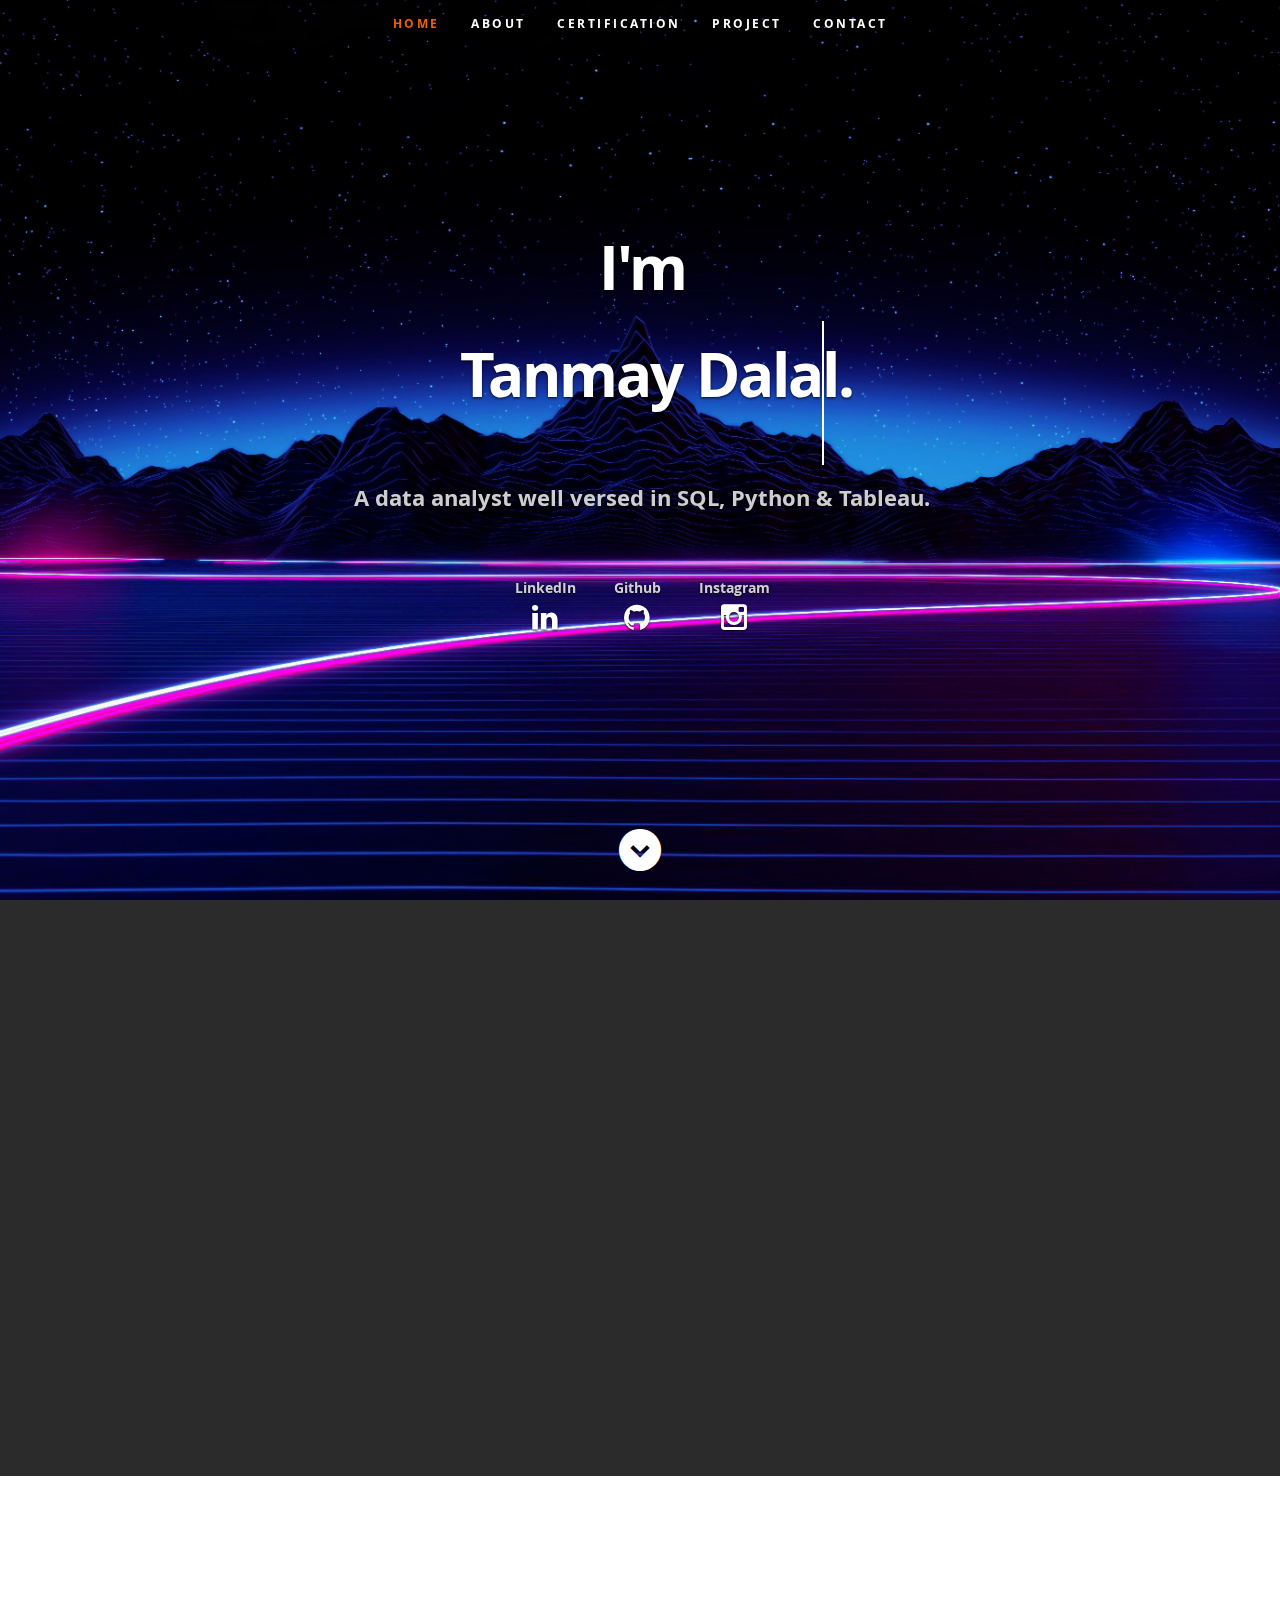
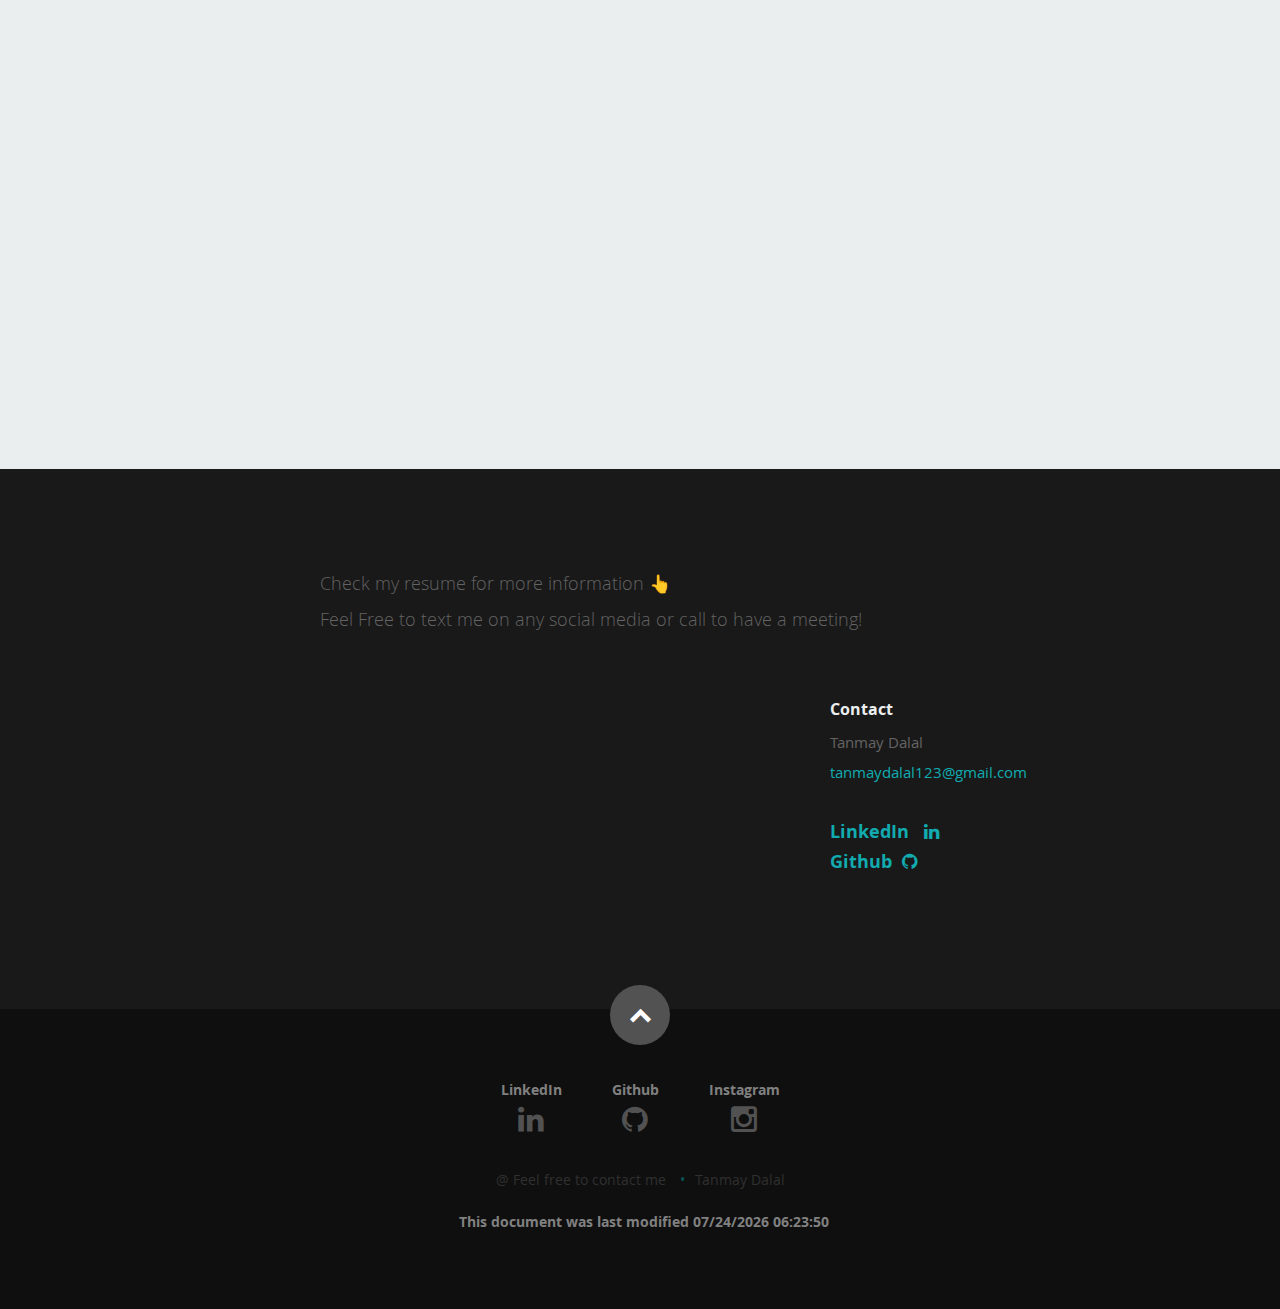
==== commit 6bcfa645: "Added POWER Bi in Tech" ====
--- a/index.html
+++ b/index.html
@@ -302,6 +302,9 @@
                 <em>Tableau</em>
               </li>
               <li>
+                <em>Power BI</em>
+              </li>
+              <li>
                 <em>Microsoft SQL Server</em>
               </li>
               <li>
@@ -435,6 +438,21 @@
                 </div>
               </div>
 
+              <div class="columns portfolio-item">
+                <div class="item-wrap">
+                  <a href="#modal-06" title="">
+                    <img alt="" src="images/portfolio/powerbi.png" />
+                    <div class="overlay">
+                      <div class="portfolio-item-meta">
+                        <h5>Interactive Dashboards using Power BI </h5>
+                        <p>Microsoft Power BI </p>
+                      </div>
+                    </div>
+                    <div class="link-icon"><i class="icon-plus"></i></div>
+                  </a>
+                </div>
+              </div>
+
               <!-- item end -->
 
                
@@ -556,7 +574,7 @@
               <h4>Data Visualization using Tableau</h4>
               <p>Dashboards on various topics such as Covid etc.</p>
               <span class="categories"
-                ><i class="fa fa-tag"></i></span
+                ><i class="fa fa-tag">Tableau</i></span
               >
             </div>
 
@@ -601,22 +619,22 @@
           <div id="modal-06" class="popup-modal mfp-hide">
             <img
               class="scale-with-grid"
-              src="images/portfolio/modals/m-feature6.png"
+              src="images/portfolio/modals/powerbi1.png"
               alt=""
             />
 
             <div class="description-box">
-              <h4>SafeParkingZone</h4>
-              <p>Read more on my gitHub account</p>
+              <h4>Data Visualization using Power BI</h4>
+              <p>Interactive dashboards on Company Sales, Olympics etc</p>
               <span class="categories"
-                ><i class="fa fa-tag"></i>Android Studio, Java,
-                LaTex(Documentation)</span
+                ><i class="fa fa-tag"></i>Microsoft Power BI
+                </span
               >
             </div>
 
             <div class="link-box">
               <a
-                href="https://github.com/sharmb9/SafeParkingZones"
+                href="https://drive.google.com/drive/folders/1T9LOkA388knF6CyxM46GzN8qOl5jR62y?usp=sharing"
                 target="_blank"
               >
                 >Link</a
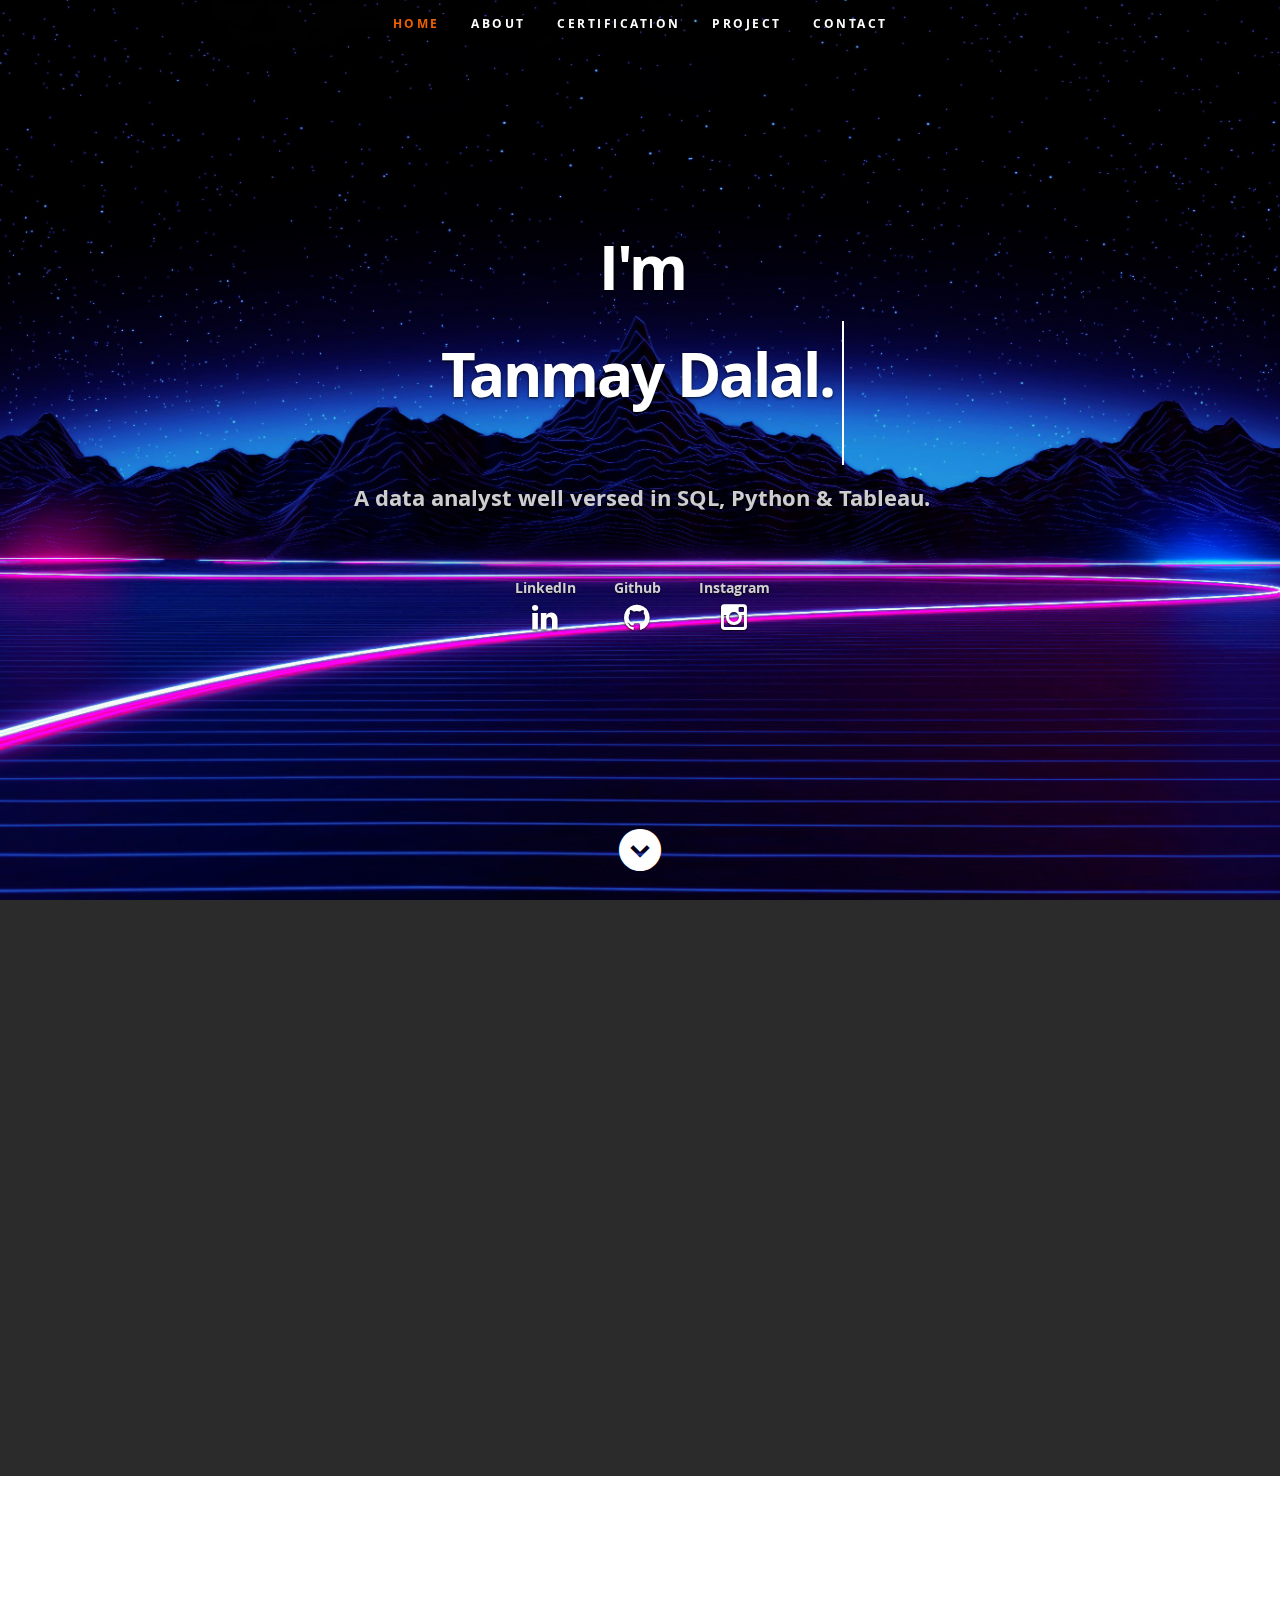
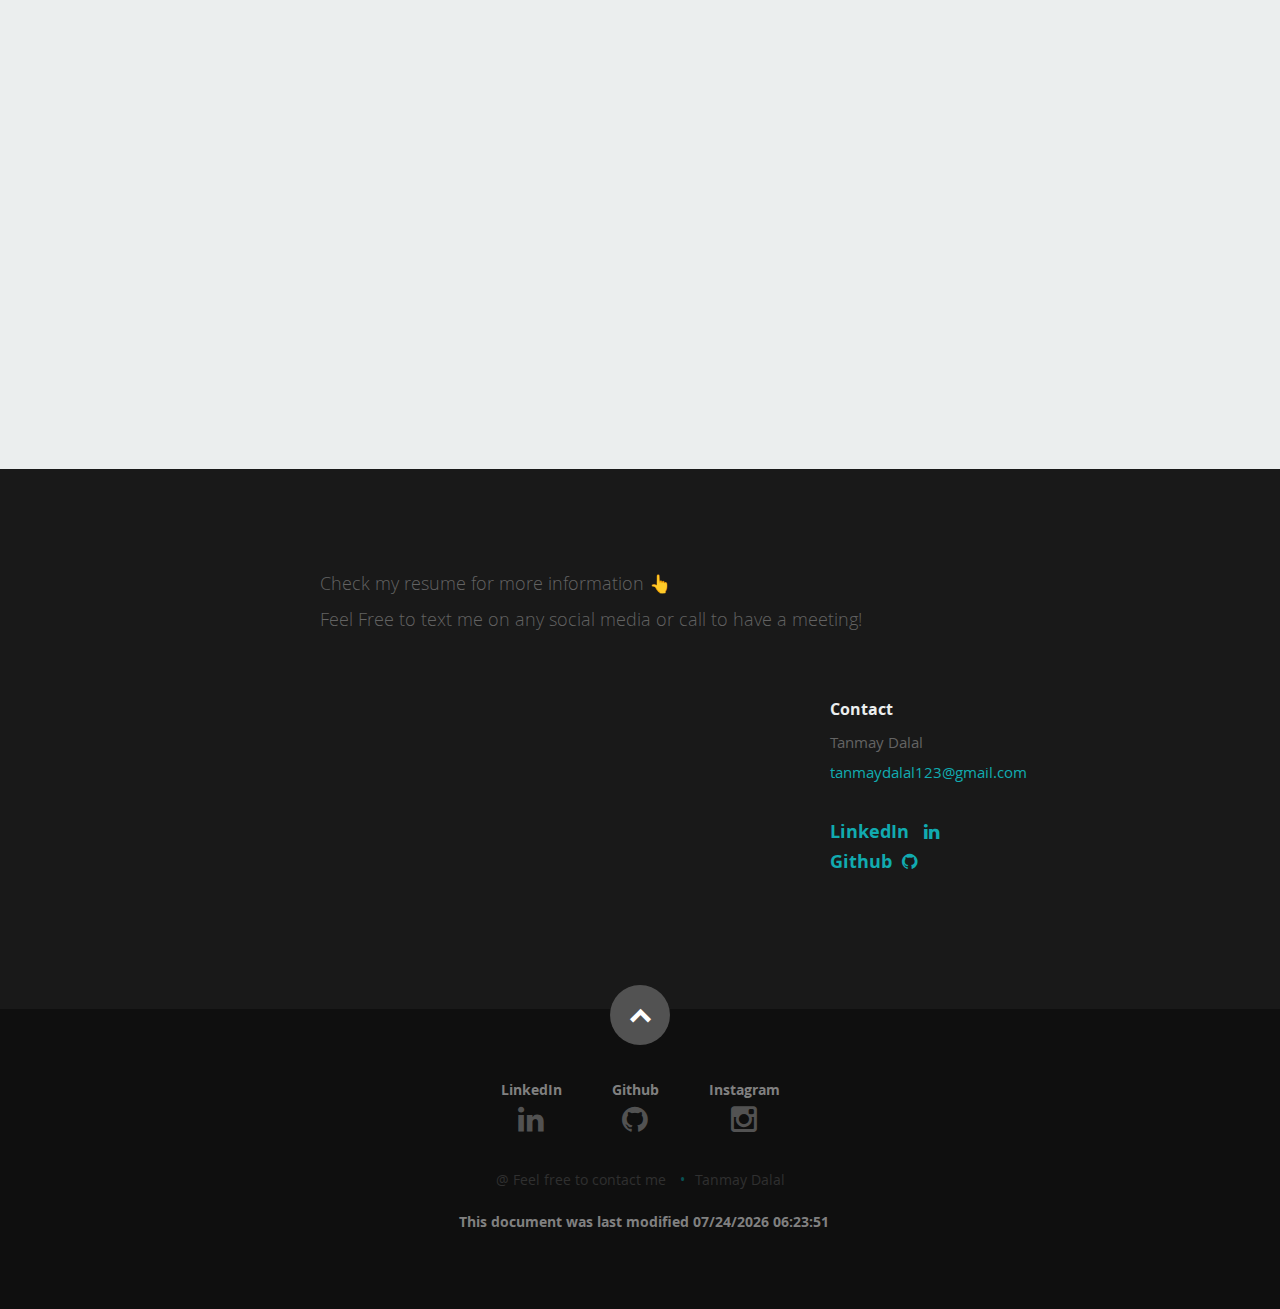
==== commit 8261616f: "Formula 1 instead of F1" ====
--- a/index.html
+++ b/index.html
@@ -68,7 +68,7 @@
                 <b class="is-visible">Tanmay Dalal.</b>
                 <b>a data analyst. </b>
                 <b>a tech enthusiast. </b>
-                <b>a fan of F1. </b>
+                <b>a fan of Formula 1. </b>
 
 
               </span>
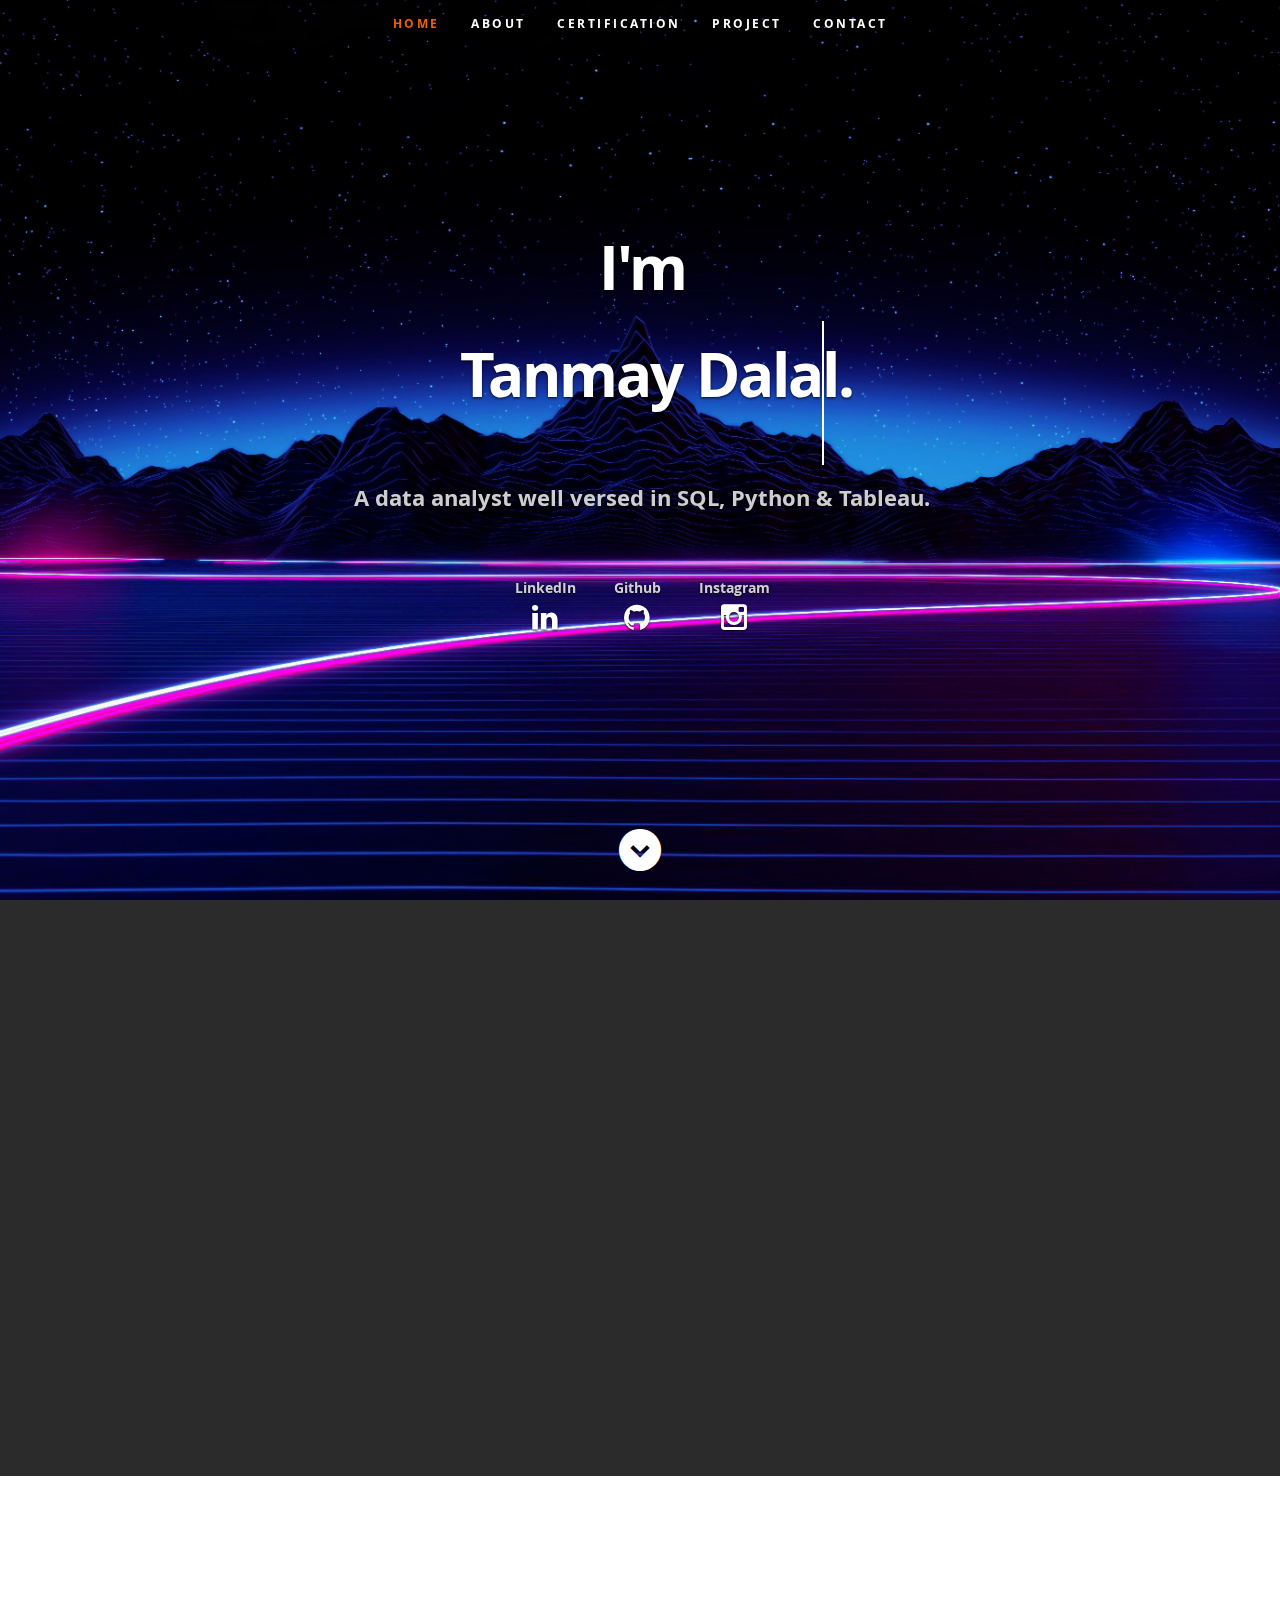
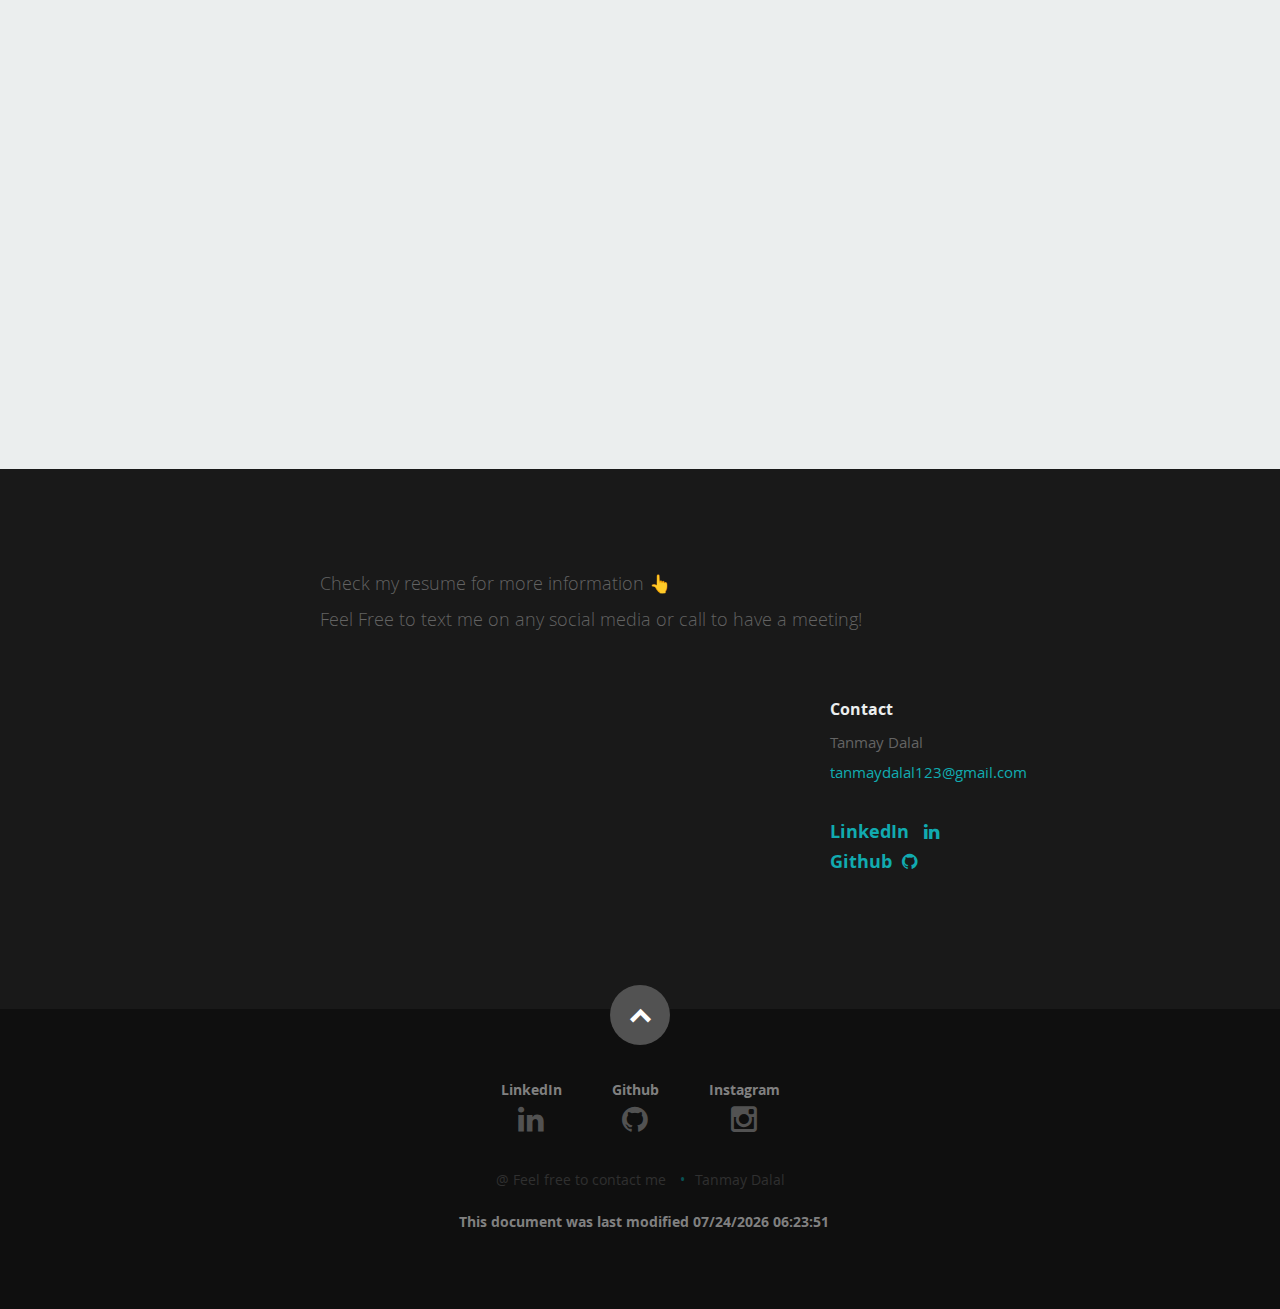
==== commit f8281e51: "Updated Bio and profile pic" ====
--- a/index.html
+++ b/index.html
@@ -129,7 +129,7 @@
           <div data-aos="zoom-out-right"
               data-aos-duration="1000"
               data-aos-easing="ease-out" class="three columns">
-            <img class="profile-pic" src="images/photo.jpg" alt="" />
+            <img class="profile-pic" src="images/photo1.png" alt="" />
           </div>
 
           <div data-aos="zoom-out-left"
@@ -138,8 +138,7 @@
             <h2>About Me</h2>
 
             <p>
-              An aspiring professional who strives for perfection and relies on hard work for getting things done. Currently in final year of B.Tech in
-              Electrical Engineering (2021 Batch). A technology enthusiast who loves to be up-to-date about the latest trends and development in technology. Tanmay is a purpose driven person who values trustworthiness and integrity and is always eager to learn new things and take up new
+              An aspiring professional who strives for perfection and relies on hard work for getting things done. Graduated with a major in Electrical Engineering in the Fall of 2021. A technology enthusiast who loves to be up-to-date about the latest trends and development in technology. Tanmay is a purpose driven person who values trustworthiness and integrity and is always eager to learn new things and take up new
               challenges.
               <!--I am an undergraduate Computer Science student at McMaster University.<br>
               I am keen on working in a challenging environment where I can enhance
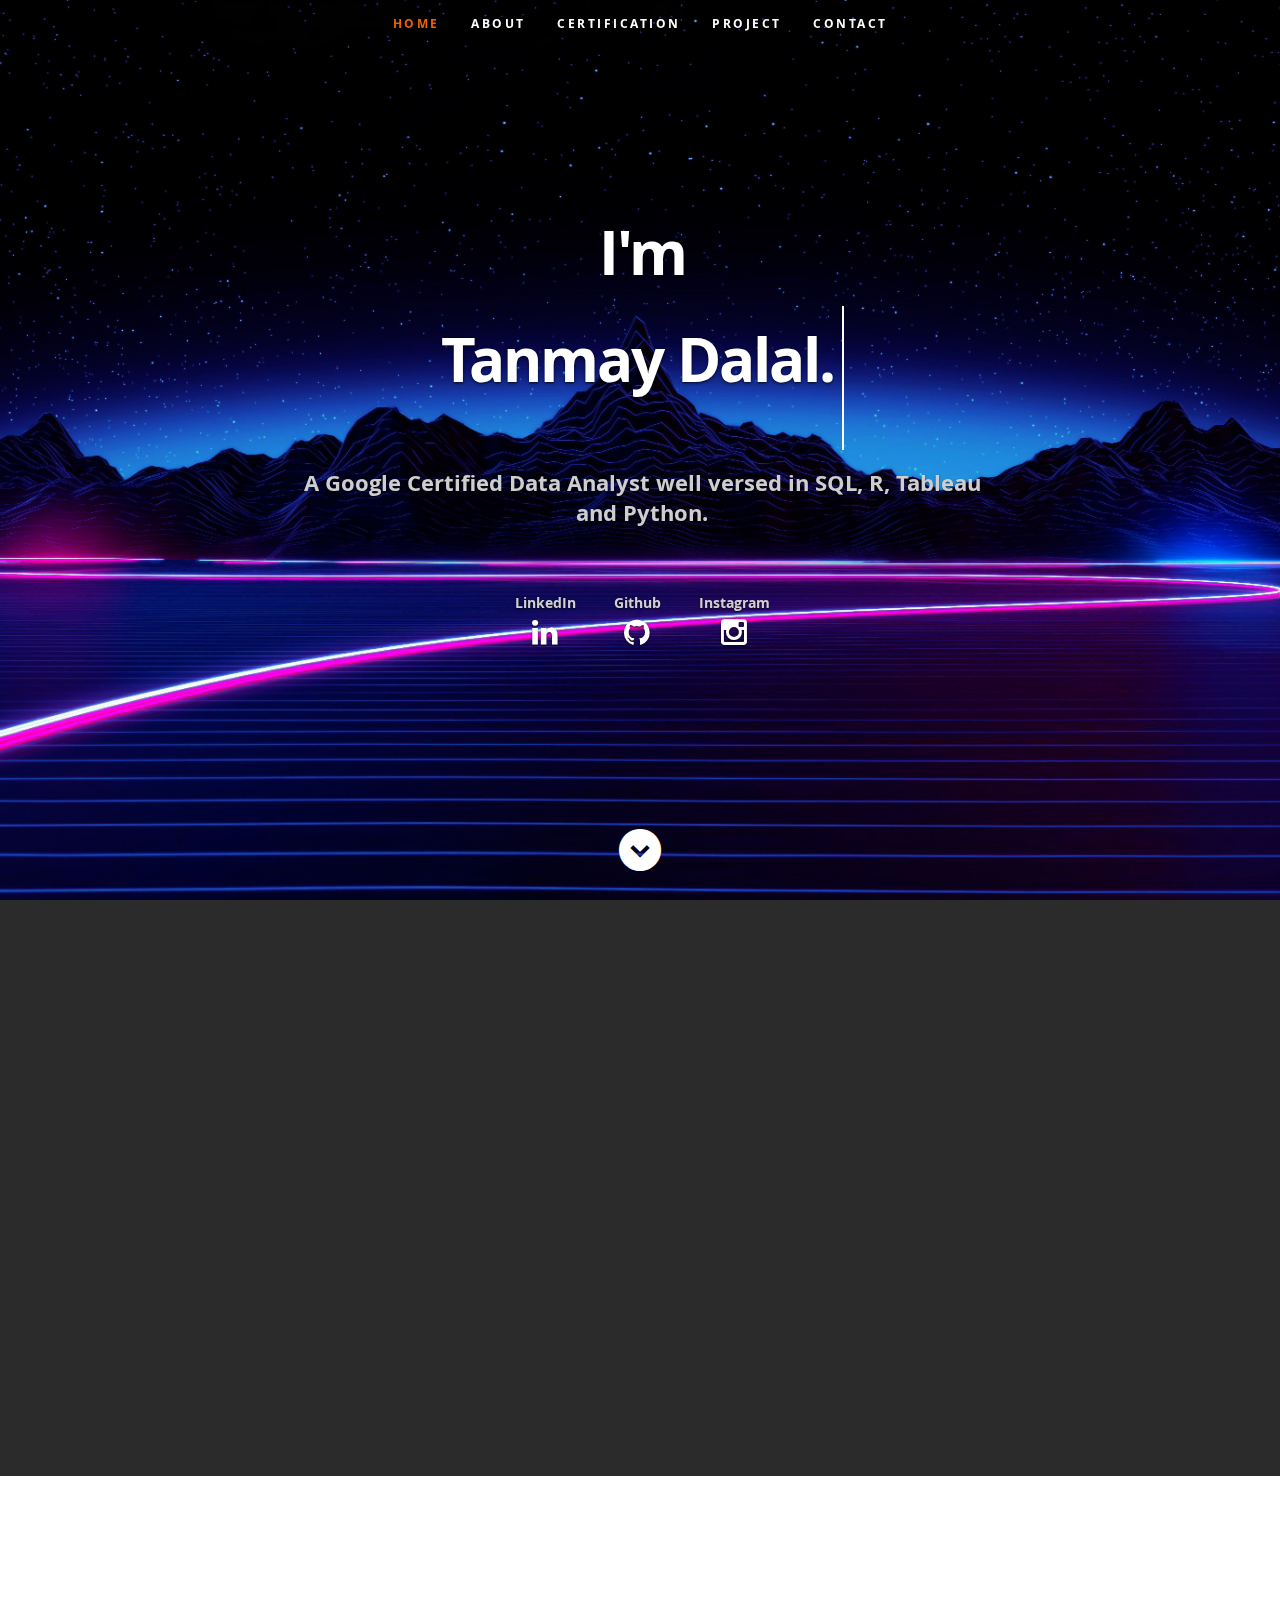
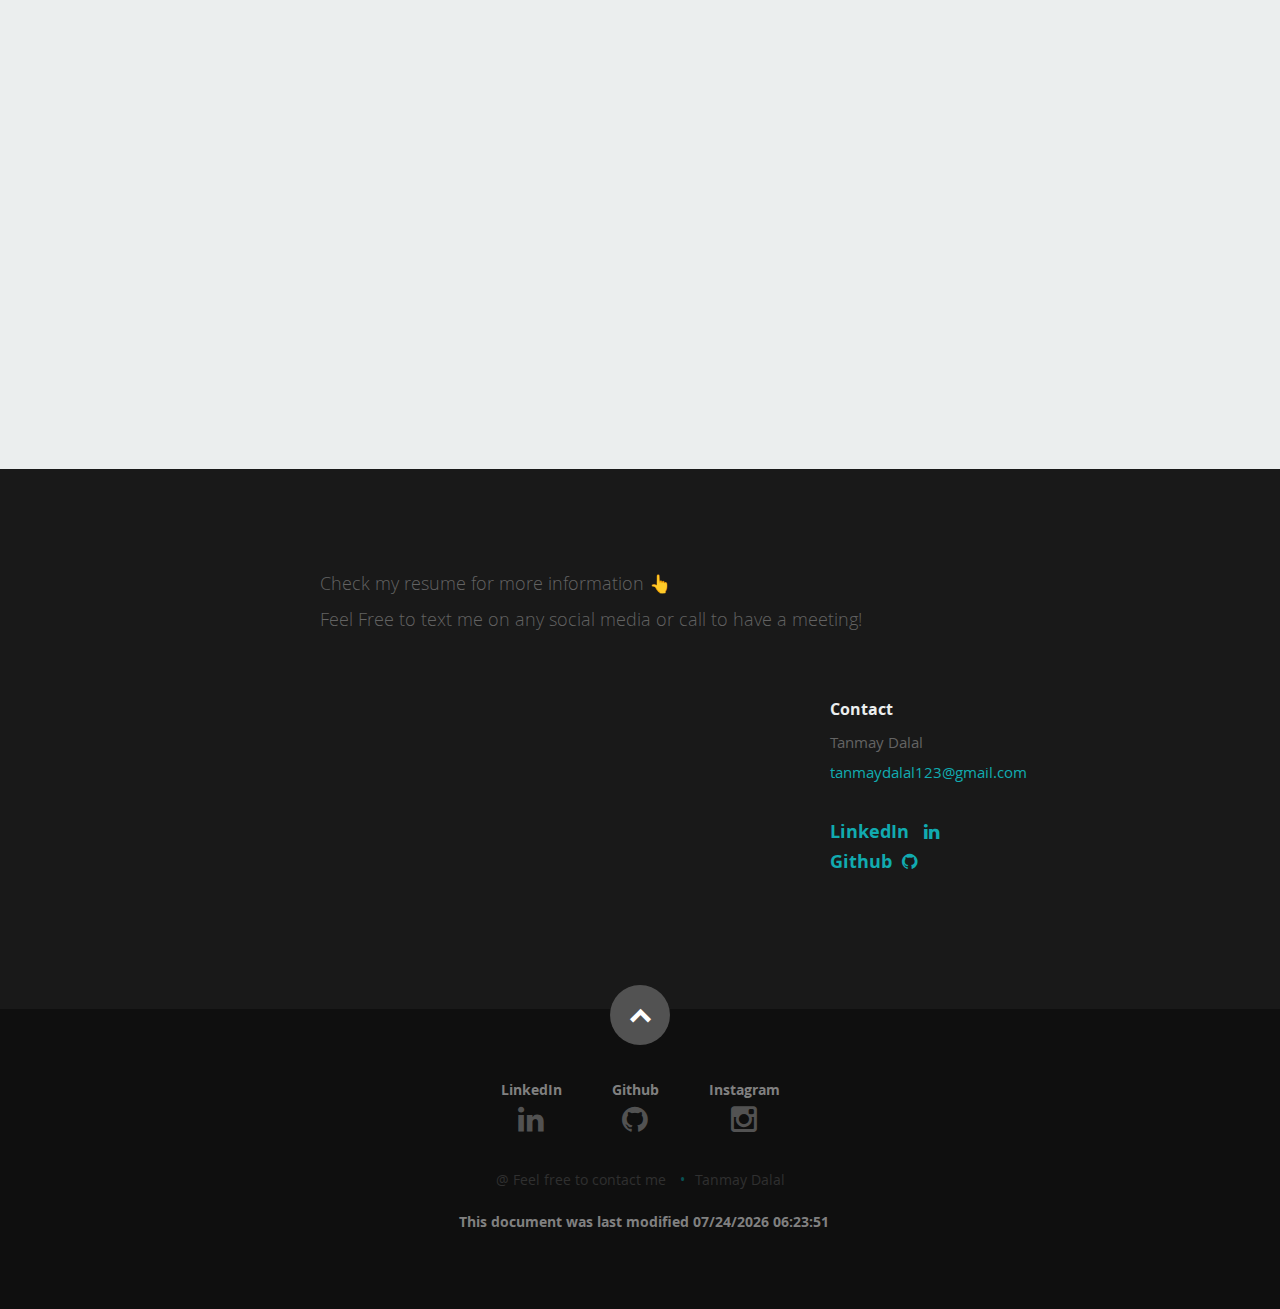
==== commit ae749d0f: "Modified Tagline" ====
--- a/index.html
+++ b/index.html
@@ -81,7 +81,7 @@
             data-aos-duration="900"
             data-aos-easing="ease-in-out"> 
             <p>
-              A data analyst well versed in SQL, Python & Tableau.
+              A Google Certified Data Analyst well versed in SQL, R, Tableau and Python.
 
             </p>
           </h3>
@@ -207,7 +207,7 @@
           <div class="row item">
               <div class="twelve columns">
                 <h3>Google Data Analytics Professional Certificate </h3>
-                <p class="info">Completed 5 out of 8 courses
+                <p class="info">Completed 7 out of 8 courses
                   <span>&bull;</span>
                   <em class="date">Ongoing</em>
                 </p>
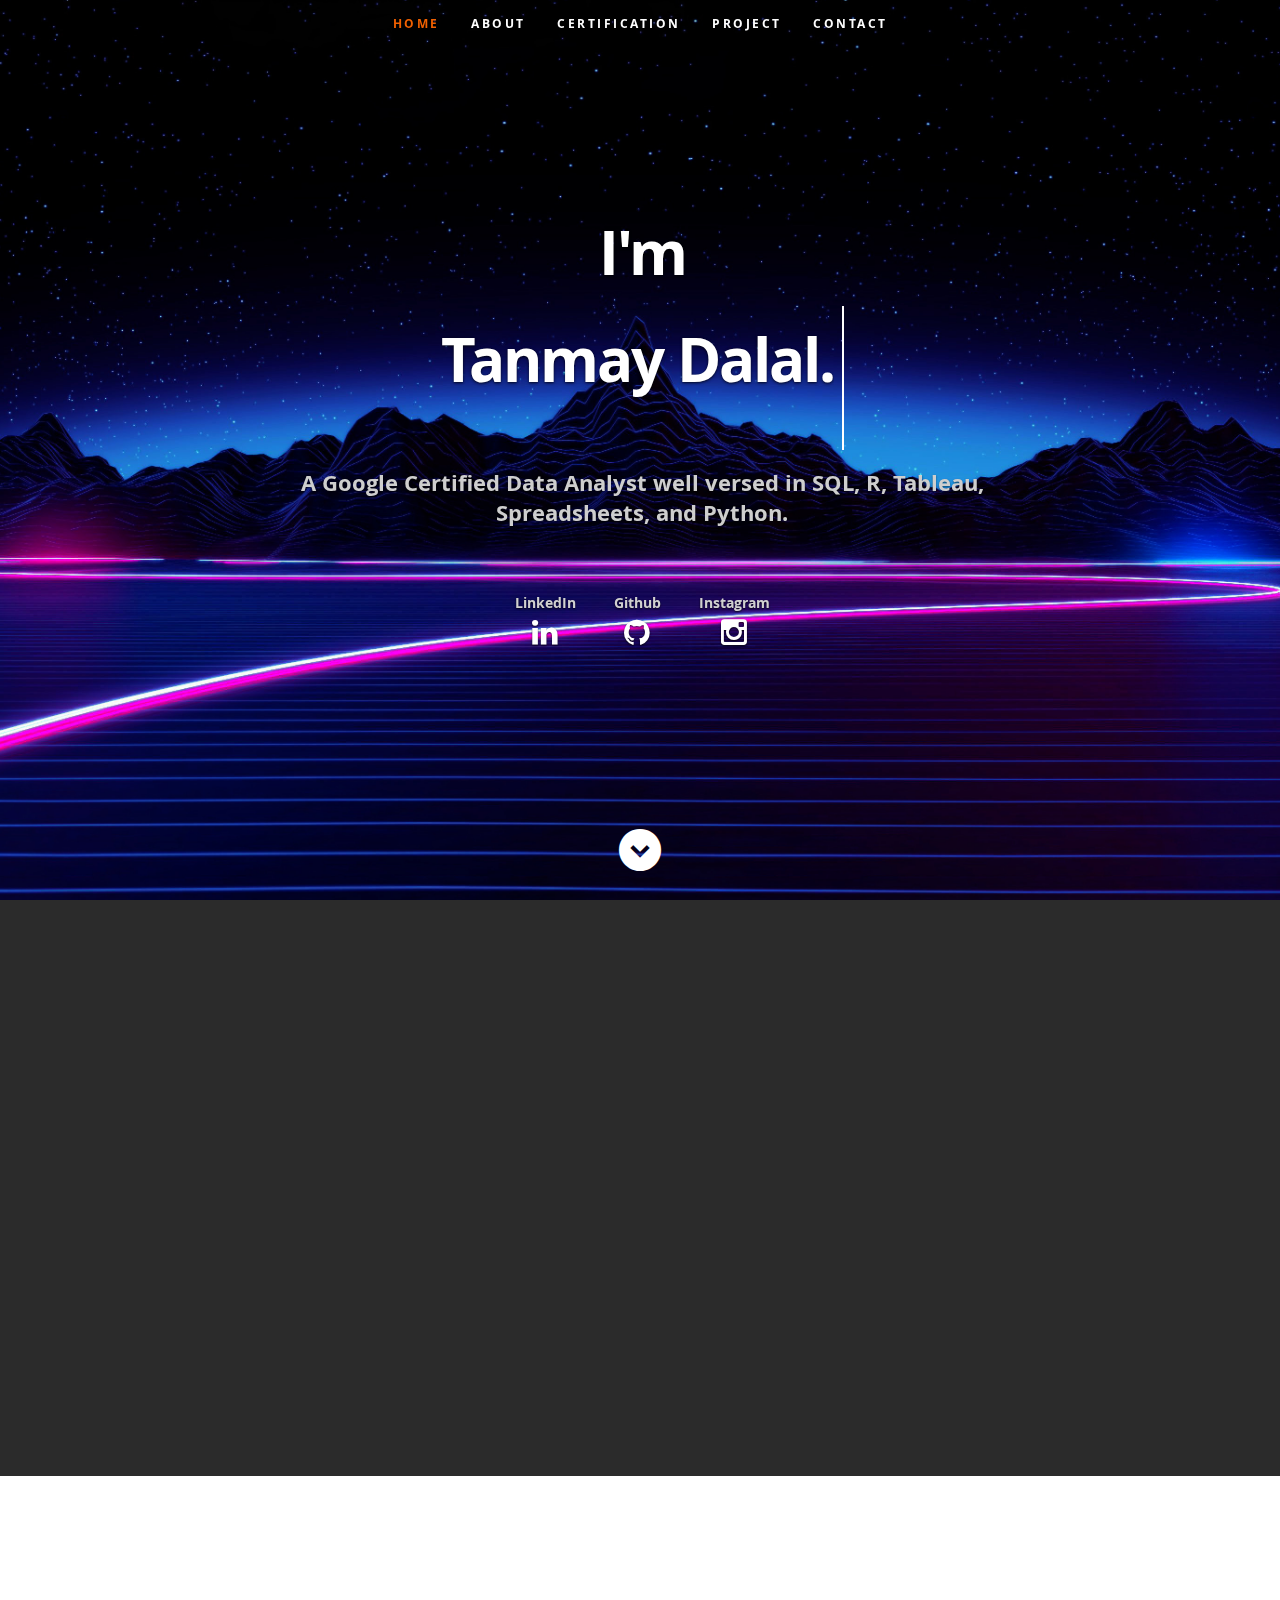
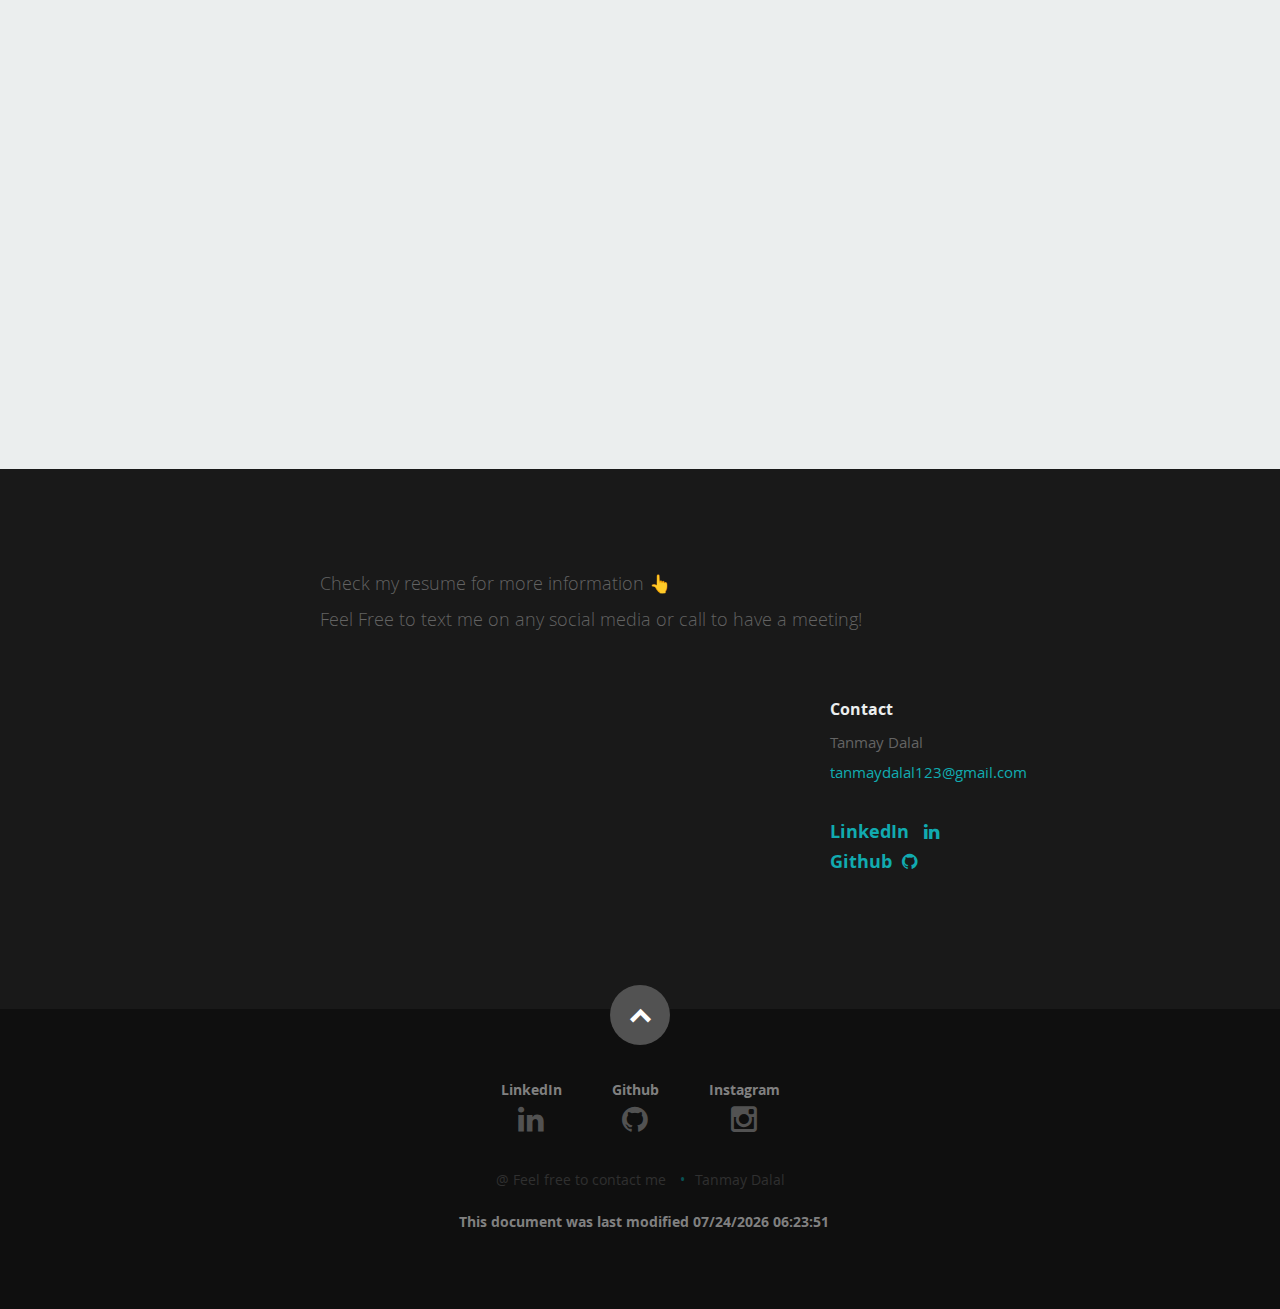
==== commit c0e09c8e: "Updated and added links to certificates" ====
--- a/index.html
+++ b/index.html
@@ -18,6 +18,7 @@
     />
 
     <!-- CSS -->
+    <link rel="stylesheet" href="css/cards.css" />
     <link rel="stylesheet" href="css/default.css" />
     <link rel="stylesheet" href="css/layout.css" />
     <link rel="stylesheet" href="css/media-queries.css" />
@@ -81,7 +82,7 @@
             data-aos-duration="900"
             data-aos-easing="ease-in-out"> 
             <p>
-              A Google Certified Data Analyst well versed in SQL, R, Tableau and Python.
+              A Google Certified Data Analyst well versed in SQL, R, Tableau, Spreadsheets, and Python.
 
             </p>
           </h3>
@@ -206,10 +207,11 @@
             data-aos-easing="ease-out" class="nine columns main-col">
           <div class="row item">
               <div class="twelve columns">
-                <h3>Google Data Analytics Professional Certificate </h3>
-                <p class="info">Completed 7 out of 8 courses
+                <h3><a href="https://bit.ly/googledatacertificate">Google Data Analytics Professional Certificate</h3>
+                
+                <p class="info">From Coursera
                   <span>&bull;</span>
-                  <em class="date">Ongoing</em>
+                  <em class="date">October 5, 2021</em>
                 </p>
               </div>
               <br />
@@ -218,11 +220,11 @@
           
           <div class="row item">
             <div class="twelve columns">
-                <h3> Machine Learning A-Z ™ : Hands-On Python & R In Data
-                  Science </h3>
+                <h3><a href="https://www.udemy.com/certificate/UC-f405cdfd-be09-487c-8a12-60369425ed64/">Machine Learning A-Z ™ : Hands-On Python & R In Data</h3>
+            
                 <p class="info">From Udemy
                   <span>&bull;</span>
-                  <em class="date"></em>
+                  <em class="date">April 6, 2021</em>
                 </p>
             </div>
             <br />
@@ -265,7 +267,7 @@
               <ul class="skills">
                 <li><span class="bar-expand python"></span><em>Python 3</em></li>
                 <li><span class="bar-expand java"></span><em>Java</em></li>
-                <li><span class="bar-expand c"></span><em>R (Currently Learning)</em></li>
+                <li><span class="bar-expand c"></span><em>R</em></li>
                 <li></span><em>Data Visualization</em></li>
                 <li></span><em>SQL</em></li>
                 <li></span><em>Machine Learning</em></li>
@@ -352,14 +354,18 @@
 
       <br />
       
-      
-
       <br />
     </section>
     <!-- Resume Section End-->
 
+    
+    
 
     <!-- Portfolio Section -->
+      
+      
+    
+
       <section id="portfolio">
         <div class="row">
           <div class="twelve columns collapsed">
@@ -372,6 +378,7 @@
             data-aos-offset="300"
               data-aos-duration="1000"
               data-aos-easing="ease-out" id="portfolio-wrapper" class="bgrid-thirds s-bgrid-thirds cf">
+
 
               <div class="columns portfolio-item">
                 <div class="item-wrap">
--- a/css/default.css
+++ b/css/default.css
@@ -781,4 +781,3 @@
 
 
 
-
